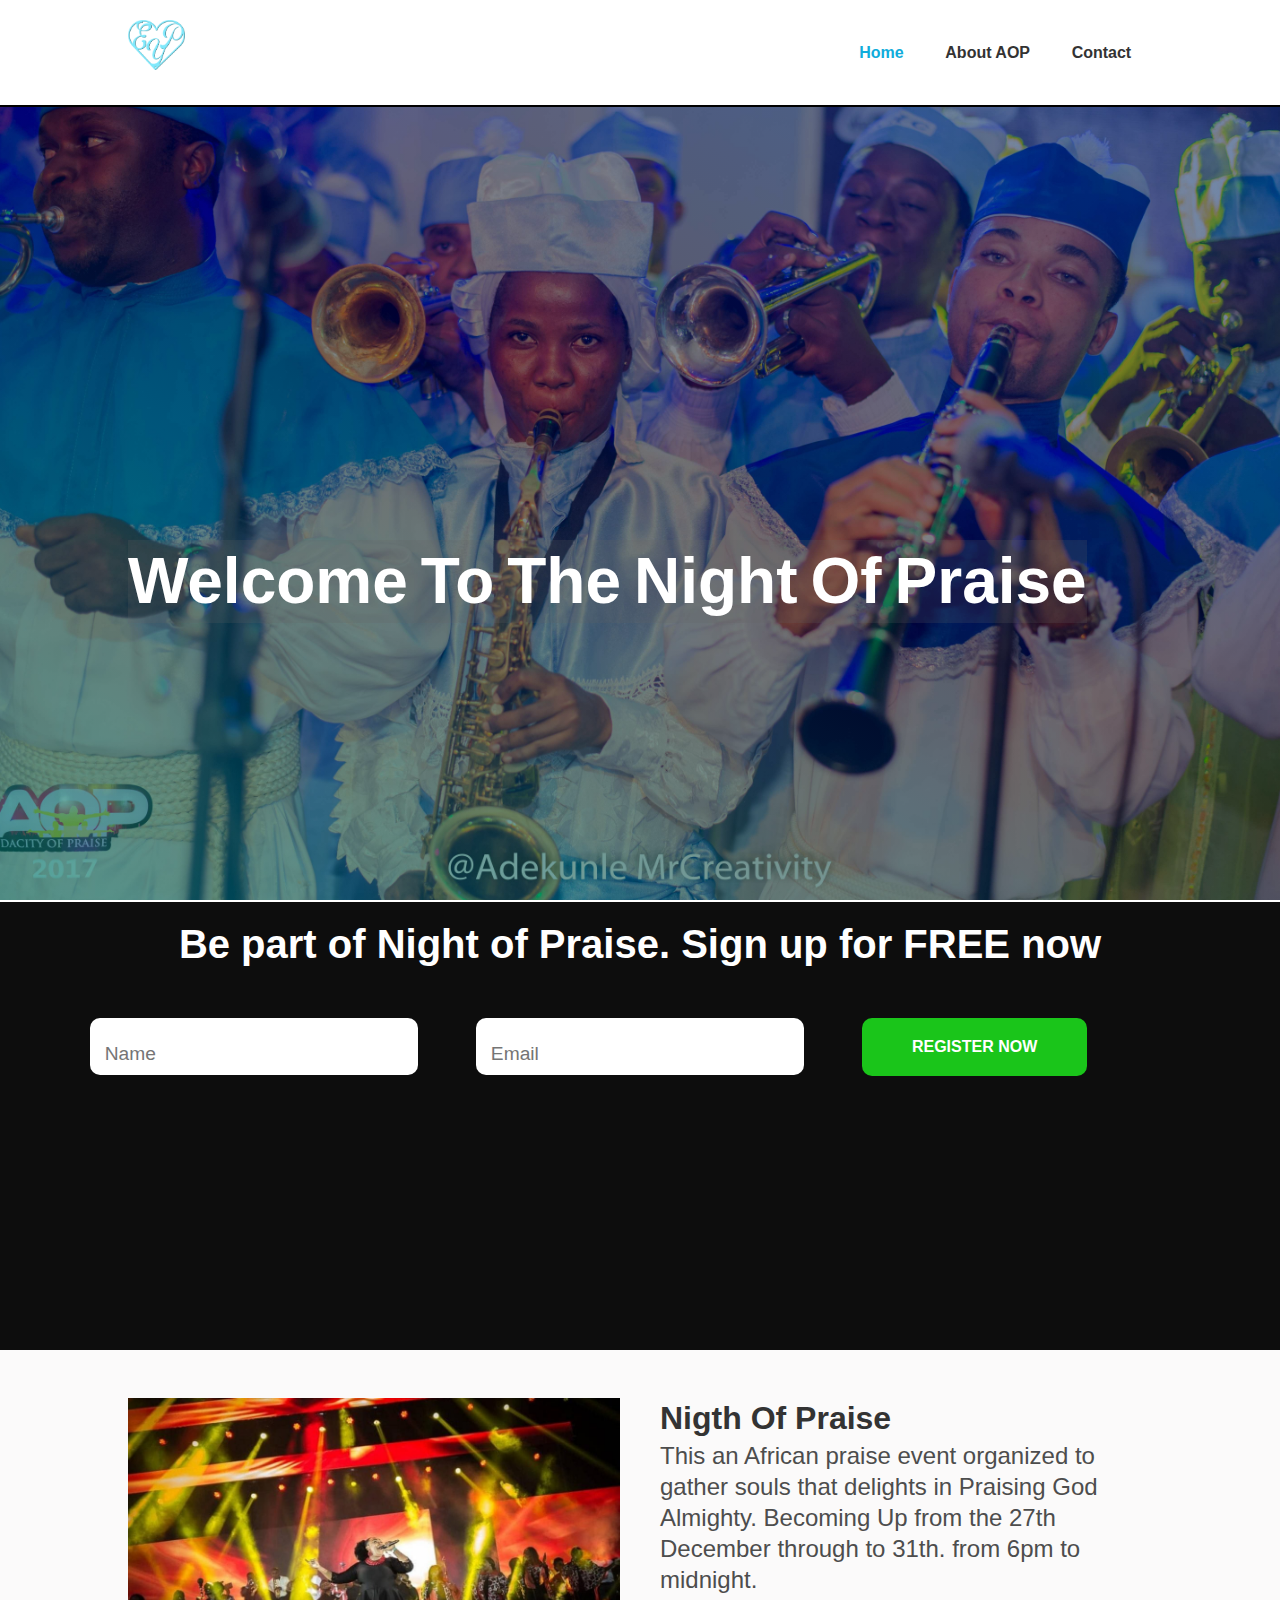
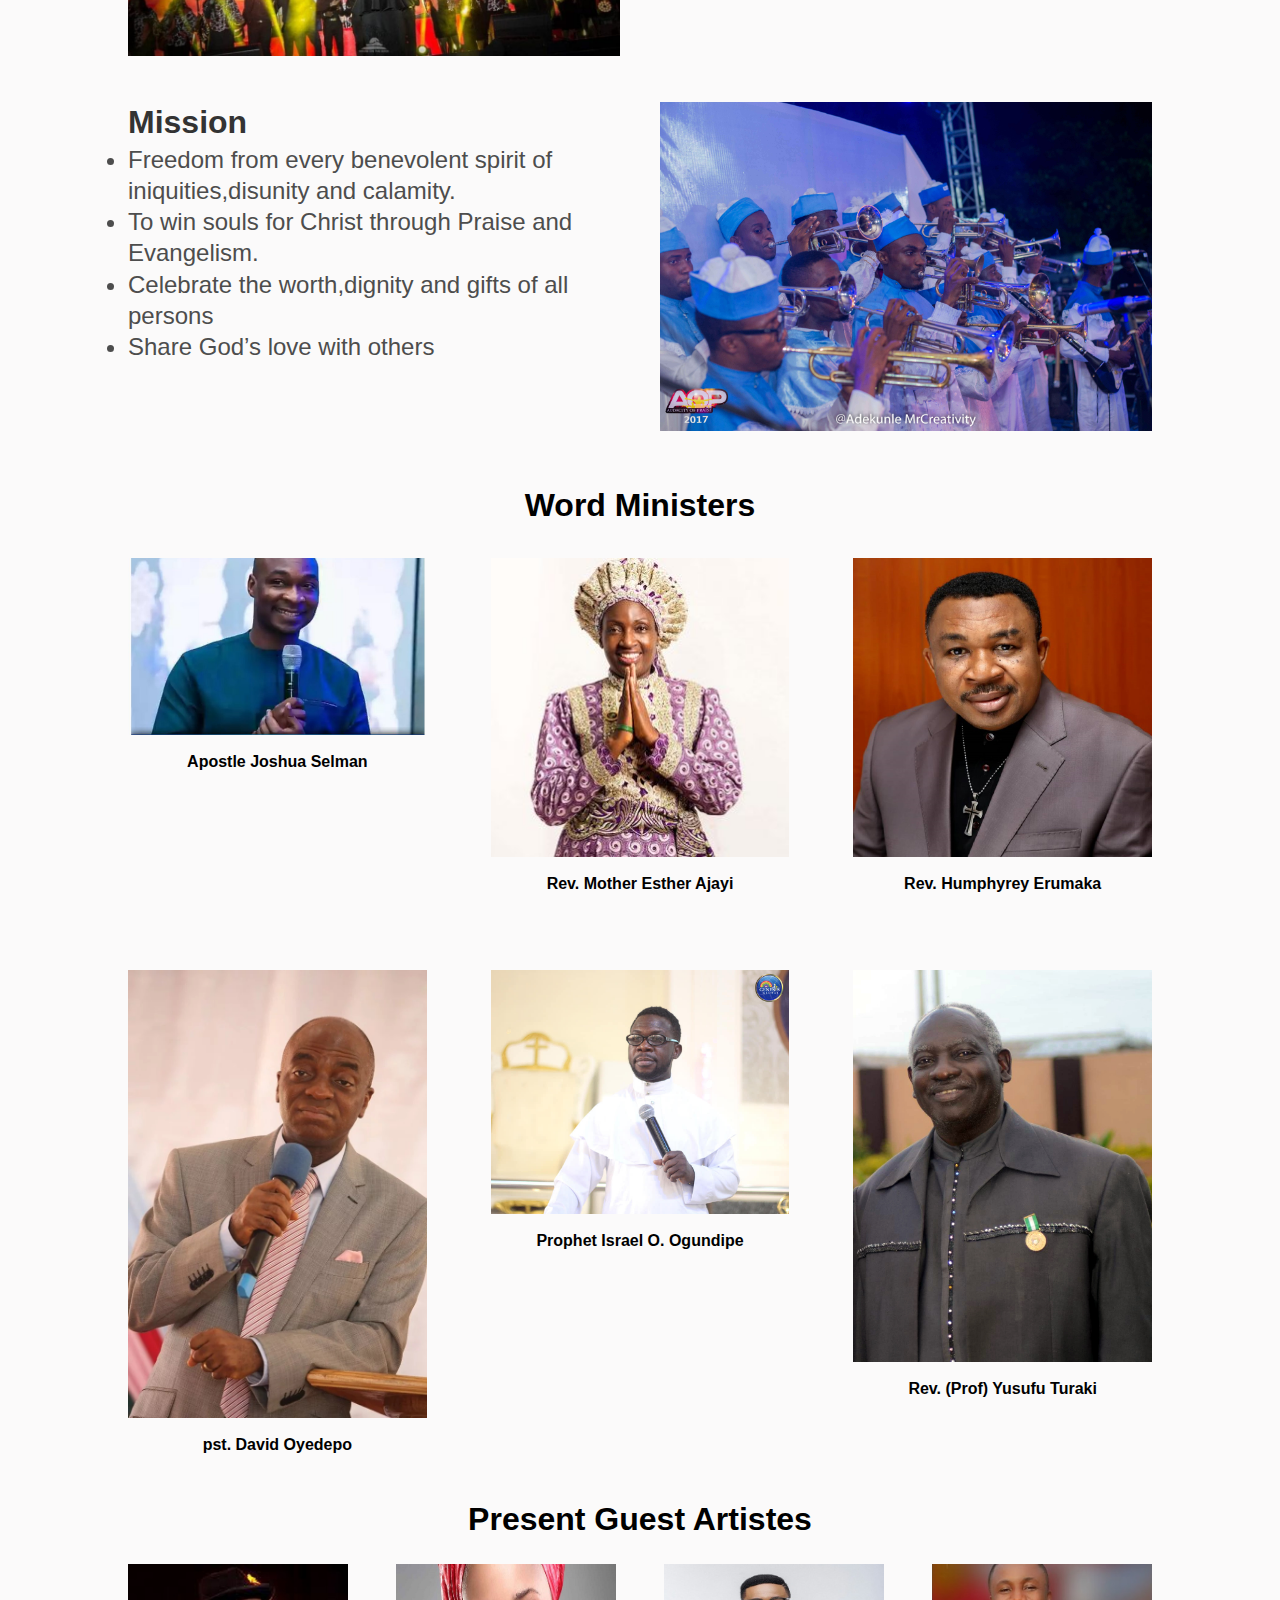
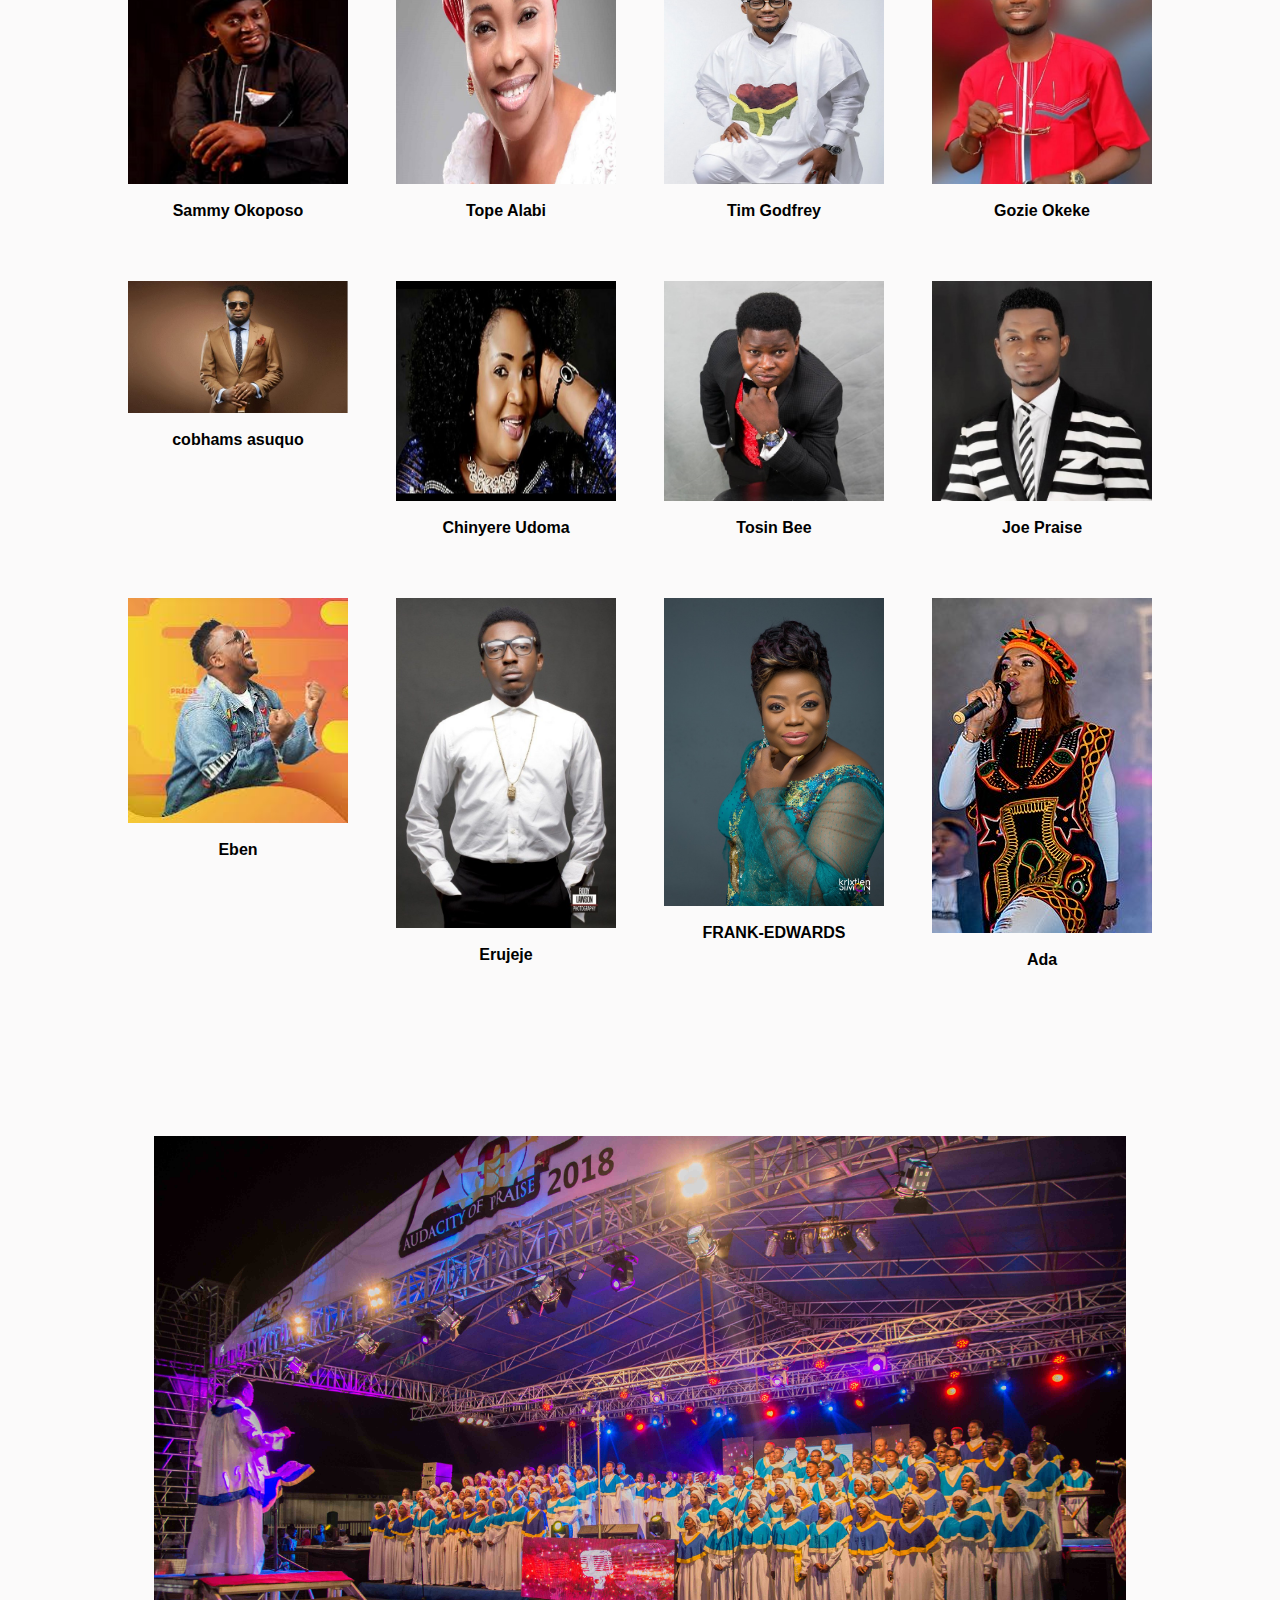
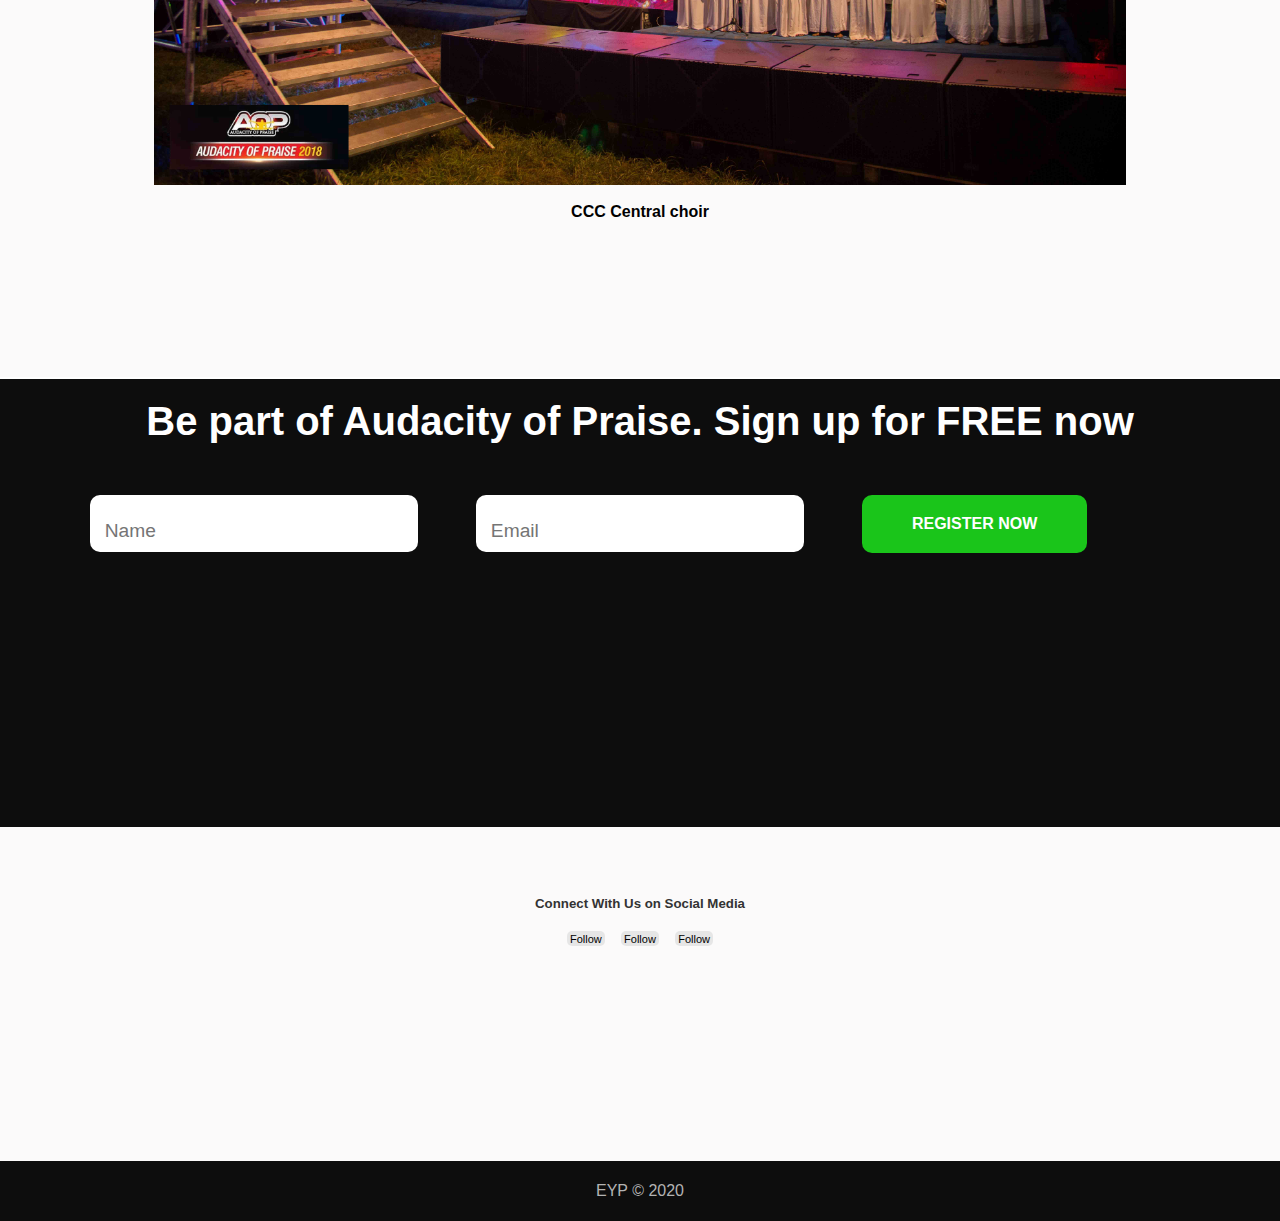
==== index.html @ 09564777 "complete" ====
<!DOCTYPE html>
<html lang="en">
<head>
  <meta charset="UTF-8">
  <meta name="viewport" content="width=device-width, initial-scale=1.0">
  <link
  rel="stylesheet"
  href="https://use.fontawesome.com/releases/v5.0.13/css/all.css"
  integrity="sha384-DNOHZ68U8hZfKXOrtjWvjxusGo9WQnrNx2sqG0tfsghAvtVlRW3tvkXWZh58N9jp"
  crossorigin="anonymous" 
/>
<link rel="shortcut icon" href="./img/favicon.ico" type="image/x-icon">
  <link rel="stylesheet"  href="css/main.css">
  <title>Welcome to Nigth of Praise</title>
</head>
<body>
   <!-- navBar -->
   <header>
    <div class="menu2">
      <ul class="menu">
        <li class="menu-item current"><a href="index.html" class="menu-link">Home</a></li>
        <li class="menu-item "><a href="about.html" class="menu-link"About EYP</a></li>
        <li class="menu-item"><a href="contact.html" class="menu-link">Contact</a></li>
      </ul>
    </div>
     <nav class="nav-wrapper">
       <a href="#"><img height="50" src="img/FinishedLogo.png" alt=""></a>
       <div class="menu-btn">
        <div class="btn-line"></div>
        <div class="btn-line"></div>
        <div class="btn-line"></div>
       </div>
      
       <ul class="nav-list">
         <li class="nav-item current"><a href="index.html" class="nav-link">Home</a></li>
         <li class="nav-item "><a href="about.html" class="nav-link">About AOP</a></li>
         <li class="nav-item"><a href="contact.html" class="nav-link">Contact</a></li>
       </ul>
     </nav>
     <div class="showcase">
     
      <h1 class="two">Welcome To The Night Of Praise</h1>
      
       <h2 class="one">Welcome To The Night Of Praise, </h2>
     </div>
   </header>
   <!-- singup  REGISTER-->
   <section class="singup">
     <h2>Be part of Night of Praise. Sign up for FREE now</h2>
     <form action="" class="form1"method="post">
       <div class="input-field">
         <input class="form-control" type="text" name="name" id="name" placeholder="Name" required>
       </div>
       <div class="input-field">
         <input class="form-control" type="email" name="email" id="email" placeholder="Email" required>
       </div>
       <div class="input-field">
         <input type="submit" class="btn" value="REGISTER NOW">
       </div>
     </form>
   </section>
   <!-- berifing -->
   <section class="breifing">
     <div class="event event-1">
       <img src="img/sds.jpg" alt="choir">
     </div>
     <div class="event event-2">
      <h3>Nigth Of Praise</h3>
      <p>This an African praise event organized to gather souls that delights in Praising God Almighty. Becoming Up from the 27th  December through to 31th. <span>from 6pm to midnight</span>.</p>
      
     </div>
     <div class="event event-3">
      <h3>Mission</h3>
      <ul>
        <li>Freedom from every benevolent spirit of iniquities,disunity and calamity.</li>
        <li>To win souls for Christ through Praise and Evangelism.</li>
        <li>Celebrate the worth,dignity and gifts of all persons</li>
        <li>Share God’s love with others</li>
       
      </ul>
     </div>
     <div class="event event-4">
       <img src="img/Creativity-792.jpg" alt="choir">
     </div>
   </section>

   <section class="ministers">
     <h1>Word Ministers</h1>
     <div class="theminsters">
      <div class="word">
        <img src="img/Apostle-Joshua-Selman-messages--1078x640.jpg" alt="">
        <p>Apostle Joshua Selman</p>
      </div>
      <div class="word">
        <img src="img/REV.-MOTHER-ESTHER-AJAYI.jpg" alt="Rev. Mother Esther Ajayi">
        <p>Rev. Mother Esther Ajayi</p>
      </div>
      <div class="word">
        <img src="img/Bishop-Humphrey-Erumaka.jpeg" alt="Rev. Humphyrey Erumaka">
        <p>Rev. Humphyrey Erumaka</p>
      </div>
      <div class="word">
        <img src="img/vllkytgo0q10df0mk.jpg" alt="Rev. Elder Bello">
        <p>pst. David Oyedepo</p>
      </div>
      <div class="word">
        <img src="img/proph-Israel-O.-Ogundipe.jpg"alt="Prophet Israel O. Ogundipe">
        <p>Prophet Israel O. Ogundipe</p>
      </div>
      <div class="word">
        <img src="img/Rev.-Prof-Yusufu-Turaki.jpg"alt="Prophet Israel O. Ogundipe">
        <p>Rev. (Prof) Yusufu Turaki</p>
      </div>
     </div>
   </section>
    
   <!-- Artistes -->
   <section class="artistes">
     <h2>Present Guest Artistes</h2>
     <div class="ourartistes">
      <div class="guest guest-1">
        <img src="img/SAMMY-OKPOSO.jpg" alt="Sammy Okoposo">
        <p>Sammy Okoposo</p>
      </div>
      <div class="guest guest-2">
        <img src="img/topealabi.jpg" alt="Tope Alabi">
        <p>Tope Alabi</p>
      </div>
      <div class="guest guest-3">
        <img src="img/TIM-GODFREY.jpg" alt="Sammy Okoposo">
        <p>Tim Godfrey</p>
      </div>
      <div class="guest guest-4">
        <img src="img/GOZIE-OKEKE.jpg" alt="Gozie Okeke">
        <p>Gozie Okeke</p>
      </div>
      <div class="guest guest-5">
        <img src="img/cobhams-asuquo.jpg" alt="cobhams ">
        <p>cobhams asuquo</p>
      </div>
      <div class="guest guest-6">
        <img src="img/CHINYERE-UDOMA.jpg" alt="Chinyere Udoma">
        <p>Chinyere Udoma</p>
      </div>
      <div class="guest guest-7">
        <img src="img/TOSIN-BEE.jpeg" alt="Tosin Bee">
        <p>Tosin Bee</p>
      </div>
      <div class="guest guest-8">
        <img src="img/JOE-PRAISE.jpg" alt="Joe Praise">
        <p>Joe Praise</p>
      </div>
      <div class="guest guest-9">
        <img src="img/Eben.jpg" alt="Eben">
        <p>Eben</p>
      </div>
      <div class="guest guest-10">
        <img src="img/FRANK-EDWARDS.jpg" alt="Frank Edward">
        <p>Erujeje</p>
      </div>
      <div class="guest guest-11">
        <img src="img/Efe-Nathan.jpeg" alt="Efe Nathan">
        <p>FRANK-EDWARDS</p>
      </div>
      <div class="guest guest-12">
        <img src="img/ada.jpg" alt="ada">
        <p>Ada</p>
      </div>
     </div>
     <div class="guest-13">
      <img src="img/CCC-Central-choir.jpg" alt="CCC Central choir">
      <p>CCC Central choir</p>
    </div>
   </section>

   <!-- singup  REGISTER-->
   <section class="singup">
    <h2>Be part of Audacity of Praise. Sign up for FREE now</h2>
    <form class="form1" action="" method="post">
      <div class="input-field">
        <input class="form-control" type="text" name="name" id="name" placeholder="Name" required>
      </div>
      <div class="input-field">
        <input class="form-control" type="email" name="email" id="email" placeholder="Email" required>
      </div>
      <div class="input-field">
        <input type="submit" class="btn" value="REGISTER NOW">
      </div>
    </form>
  </section>
    <section class="connect">
      <h5>Connect With Us on Social Media</h5>
      <div class="connectmeadia">
        <div class="connectmeadia-us">
          <a href=""><i class="fab fa-2x  fa-facebook-square" aria-hidden="true"></i> <span>Follow</span></a>
        </div>
        <div class="connectmeadia-us">
          <a href=""><i class="fab fa-2x fa-instagram    "></i> <span>Follow</span></a>
        </div>
        <div class="connectmeadia-us">
          <a href=""><i class="fab fa-2x fa-twitter-square" aria-hidden="true"></i></i> <span>Follow</span></a>
        </div>
      </div>
    </section>

    <footer class="footer-main">
      EYP &copy; 2020
    </footer>

  <script src="app.js"></script>
</body>
</html>
---- css/main.css ----
header .menu2 {
  display: block;
  position: fixed;
  z-index: 3;
  top: -20%;
  right: 0%;
  background: #333333;
  width: 100%; }
  header .menu2 .menu {
    transform: translate3d(600px 0 0);
    -webkit-transform: translate3d(600px 0 0);
    -moz-transform: translate3d(600px 0 0);
    -ms-transform: translate3d(600px 0 0);
    -o-transform: translate3d(600px 0 0);
    transition: all 0.6s ease-out;
    -webkit-transition: all 0.6s ease-out;
    -moz-transition: all 0.6s ease-out;
    -ms-transition: all 0.6s ease-out;
    -o-transition: all 0.6s ease-out; }
  header .menu2.show {
    top: 15%;
    height: 85vh;
    transition: all 0.6s ease-out;
    -webkit-transition: all 0.6s ease-out;
    -moz-transition: all 0.6s ease-out;
    -ms-transition: all 0.6s ease-out;
    -o-transition: all 0.6s ease-out; }
    header .menu2.show .menu {
      position: relative;
      margin: 5%  30%;
      transform: translate3d(0 0 0);
      display: block;
      transition: all 0.6s ease-out;
      -webkit-transition: all 0.6s ease-out;
      -moz-transition: all 0.6s ease-out;
      -ms-transition: all 0.6s ease-out;
      -o-transition: all 0.6s ease-out;
      -webkit-transform: translate3d(0 0 0);
      -moz-transform: translate3d(0 0 0);
      -ms-transform: translate3d(0 0 0);
      -o-transform: translate3d(0 0 0); }
      header .menu2.show .menu > .current a {
        color: #10acdb; }
      header .menu2.show .menu li {
        margin: 4rem 0;
        list-style: none; }
        header .menu2.show .menu li a {
          color: #ffffff;
          padding: 5px 10px;
          border-radius: 10px;
          border: 3px solid yellow;
          text-decoration: none;
          font-size: 1.5rem;
          -webkit-border-radius: 10px;
          -moz-border-radius: 10px;
          -ms-border-radius: 10px;
          -o-border-radius: 10px;
          -webkit-border-radius: 10px;
          -moz-border-radius: 10px;
          -ms-border-radius: 10px;
          -o-border-radius: 10px; }
        header .menu2.show .menu li:hover {
          transform: scale(1.2);
          -webkit-transform: scale(1.02);
          -moz-transform: scale(1.2);
          -ms-transform: scale(1.2);
          -o-transform: scale(1.2);
          transition: all 0.6s ease-out;
          -webkit-transition: all 0.6s ease-out;
          -moz-transition: all 0.6s ease-out;
          -ms-transition: all 0.6s ease-out;
          -o-transition: all 0.6s ease-out; }
          header .menu2.show .menu li:hover > a {
            color: #10acdb; }

.form1 {
  display: flex;
  flex-wrap: wrap;
  margin-top: 3rem;
  justify-content: space-evenly; }
  .form1 .input-field {
    width: 27%; }
    .form1 .input-field .form-control {
      width: 100%;
      border-radius: 10px;
      padding: 25px 20px 10px 15px;
      -webkit-border-radius: 10px;
      -moz-border-radius: 10px;
      -ms-border-radius: 10px;
      -o-border-radius: 10px;
      border: none;
      font-size: 1.2rem;
      outline: none; }
  .form1 .btn {
    padding: 20px 50px;
    outline: none;
    border: none;
    background-color: #1ac51a;
    font-size: 1rem;
    font-weight: 700;
    border-radius: 10px;
    -webkit-border-radius: 10px;
    -moz-border-radius: 10px;
    -ms-border-radius: 10px;
    -o-border-radius: 10px;
    color: white;
    cursor: pointer; }
    .form1 .btn:hover {
      background-color: #190025;
      transition: all 0.6s ease-out;
      -webkit-transition: all 0.6s ease-out;
      -moz-transition: all 0.6s ease-out;
      -ms-transition: all 0.6s ease-out;
      -o-transition: all 0.6s ease-out; }

.donationFrom {
  display: block;
  width: 70%;
  margin: 5vh auto; }
  .donationFrom .input-field {
    margin: 20px 0 0 40vh; }
    .donationFrom .input-field .formcontrol {
      width: 80%;
      font-size: 16px;
      padding: 10px;
      border-radius: 7px;
      outline: none;
      border: none;
      -webkit-border-radius: 7px;
      -moz-border-radius: 7px;
      -ms-border-radius: 7px;
      -o-border-radius: 7px; }
    .donationFrom .input-field:nth-child(4) > .btn2 {
      padding: 15px 35px;
      border-radius: 10px;
      color: white;
      font-size: 1rem;
      background: #10acdb;
      outline: none;
      border: 3px solid #ffffff;
      -webkit-border-radius: 10px;
      -moz-border-radius: 10px;
      -ms-border-radius: 10px;
      -o-border-radius: 10px; }
      .donationFrom .input-field:nth-child(4) > .btn2 .fa {
        display: none; }
      .donationFrom .input-field:nth-child(4) > .btn2:hover {
        background: #ffffff;
        color: #10acdb;
        transition: all 0.6s ease-out;
        -webkit-transition: all 0.6s ease-out;
        -moz-transition: all 0.6s ease-out;
        -ms-transition: all 0.6s ease-out;
        -o-transition: all 0.6s ease-out;
        font-weight: bold;
        border: 4px solid #10acdb; }
        .donationFrom .input-field:nth-child(4) > .btn2:hover .fa {
          display: inline-block;
          color: #10acdb; }

html {
  scroll-behavior: smooth; }

* {
  padding: 0;
  margin: 0;
  box-sizing: border-box; }

body {
  background: #e2dfdf25;
  font: 16px/1.3 Arial, Helvetica, sans-serif; }

header {
  max-height: 100vh; }
  header .menu2 {
    display: none; }
  header .nav-wrapper {
    background-color: #ffffff;
    line-height: 80px;
    border-bottom: 2px solid #000;
    display: flex;
    justify-content: space-between;
    align-items: center;
    padding: 0 10%;
    position: fixed;
    z-index: 2;
    width: 100%;
    transition: all 0.6s ease-out;
    -webkit-transition: all 0.6s ease-out;
    -moz-transition: all 0.6s ease-out;
    -ms-transition: all 0.6s ease-out;
    -o-transition: all 0.6s ease-out; }
    header .nav-wrapper .menu-btn {
      display: none;
      position: absolute;
      right: 10%;
      top: 35px;
      cursor: pointer;
      transition: all 0.6s ease-out;
      -webkit-transition: all 0.6s ease-out;
      -moz-transition: all 0.6s ease-out;
      -ms-transition: all 0.6s ease-out;
      -o-transition: all 0.6s ease-out; }
      header .nav-wrapper .menu-btn .btn-line {
        width: 28px;
        height: 3px;
        margin: 0 0 5px 0;
        background-color: black;
        transition: all 0.6s ease-out;
        -webkit-transition: all 0.6s ease-out;
        -moz-transition: all 0.6s ease-out;
        -ms-transition: all 0.6s ease-out;
        -o-transition: all 0.6s ease-out; }
      header .nav-wrapper .menu-btn.show {
        transform: rotate(180deg);
        -webkit-transform: rotate(180deg);
        -moz-transform: rotate(180deg);
        -ms-transform: rotate(180deg);
        -o-transform: rotate(180deg); }
        header .nav-wrapper .menu-btn.show .btn-line:nth-child(1) {
          transform: rotate(45deg) translate(4px, 8.5px);
          -webkit-transform: rotate(45deg) translate(4px, 8.5px);
          -moz-transform: rotate(45deg) translate(4px, 8.5px);
          -ms-transform: rotate(45deg) translate(4px, 8.5px);
          -o-transform: rotate(45deg) translate(4px, 8.5px); }
        header .nav-wrapper .menu-btn.show .btn-line:nth-child(2) {
          display: none; }
        header .nav-wrapper .menu-btn.show .btn-line:nth-child(3) {
          transform: rotate(-45deg) translate(-3px, -2px);
          -webkit-transform: rotate(-45deg) translate(-3px, -2px);
          -moz-transform: rotate(-45deg) translate(-3px, -2px);
          -ms-transform: rotate(-45deg) translate(-3px, -2px);
          -o-transform: rotate(-45deg) translate(-3px, -2px); }
    header .nav-wrapper img {
      margin-top: 20px; }
    header .nav-wrapper .nav-list {
      display: flex; }
      header .nav-wrapper .nav-list .nav-item {
        margin: 0 1.3rem;
        list-style: none; }
        header .nav-wrapper .nav-list .nav-item.current > a {
          color: #10acdb; }
      header .nav-wrapper .nav-list .nav-link {
        text-decoration: none;
        color: #333333;
        font-weight: 600; }
        header .nav-wrapper .nav-list .nav-link:hover {
          color: #10acdb;
          opacity: 0.5;
          transition: all 0.6s ease-out;
          -webkit-transition: all 0.6s ease-out;
          -moz-transition: all 0.6s ease-out;
          -ms-transition: all 0.6s ease-out;
          -o-transition: all 0.6s ease-out; }
  header .showcase {
    background: linear-gradient(30deg, #0080759f, #0000007a, #0033808c), url("../img/Creativity-7917.jpg");
    background-size: cover;
    height: 100vh;
    background-repeat: no-repeat;
    background-position: top;
    background-attachment: fixed; }
    header .showcase .two {
      text-align: center;
      font-size: 4rem;
      top: 60vh;
      left: 10%;
      text-shadow: 3px 2px 2px 2px black;
      color: white;
      position: absolute;
      font-family: "Trebuchet MS", "Lucida Sans Unicode", "Lucida Grande", "Lucida Sans", Arial, sans-serif;
      word-spacing: -0.3rem;
      transition: all 0.6s ease-out;
      -webkit-transition: all 0.6s ease-out;
      -moz-transition: all 0.6s ease-out;
      -ms-transition: all 0.6s ease-out;
      -o-transition: all 0.6s ease-out;
      background-color: rgba(102, 102, 102, 0.2); }

.singup {
  background: #0d0d0d;
  min-height: 50vh;
  padding: 0 2rem;
  border-top: 2px solid white; }
  .singup:hover {
    border: none;
    transform: scaleX(1.04);
    -webkit-transform: scaleX(1.04);
    -moz-transform: scaleX(1.04);
    -ms-transform: scaleX(1.04);
    -o-transform: scaleX(1.04);
    transition: all 0.6s ease-out;
    -webkit-transition: all 0.6s ease-out;
    -moz-transition: all 0.6s ease-out;
    -ms-transition: all 0.6s ease-out;
    -o-transition: all 0.6s ease-out; }
  .singup h2 {
    padding-top: 1rem;
    color: white;
    text-align: center;
    font-family: "Trebuchet MS", "Lucida Sans Unicode", "Lucida Grande", "Lucida Sans", Arial, sans-serif;
    font-size: 2.5rem; }

.breifing {
  margin: 3rem 0;
  display: grid;
  grid-template-columns: repeat(2, 1fr);
  grid-gap: 2.5rem;
  padding: 0 10%; }
  .breifing img {
    width: 100%; }
    .breifing img:hover {
      transform: scale(1.05);
      -webkit-transform: scale(1.05);
      -moz-transform: scale(1.05);
      -ms-transform: scale(1.05);
      -o-transform: scale(1.05);
      box-shadow: 1px 1px 2px 2px #00000017,1px -1px 2px -2px #000000dc;
      background-color: #ffffff;
      transition: all 0.6s ease-out;
      -webkit-transition: all 0.6s ease-out;
      -moz-transition: all 0.6s ease-out;
      -ms-transition: all 0.6s ease-out;
      -o-transition: all 0.6s ease-out; }
  .breifing .event-2 p, .breifing .event-2 li, .breifing .event-3 p, .breifing .event-3 li {
    color: #4d4d4d;
    font-size: 1.5rem; }
  .breifing .event-2 h3, .breifing .event-3 h3 {
    color: #333333;
    font-size: 2rem; }

.ministers {
  margin: 2rem 0; }
  .ministers h1 {
    text-align: center;
    margin: 2rem;
    font-size: 2rem; }
  .ministers .theminsters {
    display: grid;
    grid-template-columns: repeat(3, 1fr);
    padding: 0 10%;
    grid-gap: 4rem;
    align-items: start; }
    .ministers .theminsters p {
      font-weight: bold;
      text-align: center;
      margin: 0.7rem; }
  .ministers img {
    width: 100%; }
  .ministers .word:hover {
    transform: scale(1.05);
    -webkit-transform: scale(1.05);
    -moz-transform: scale(1.05);
    -ms-transform: scale(1.05);
    -o-transform: scale(1.05);
    box-shadow: 1px 1px 2px 2px #00000017,1px -1px 2px -2px #000000dc;
    background-color: #ffffff;
    transition: all 0.6s ease-out;
    -webkit-transition: all 0.6s ease-out;
    -moz-transition: all 0.6s ease-out;
    -ms-transition: all 0.6s ease-out;
    -o-transition: all 0.6s ease-out; }
  .ministers .word p:hover {
    color: #790a79; }

.artistes {
  margin: 2rem 0; }
  .artistes p {
    font-weight: bold;
    text-align: center;
    margin: 0.7rem; }
  .artistes .guest:hover {
    transform: scale(1.05);
    -webkit-transform: scale(1.05);
    -moz-transform: scale(1.05);
    -ms-transform: scale(1.05);
    -o-transform: scale(1.05);
    box-shadow: 1px 1px 2px 2px #00000017,1px -1px 2px -2px #000000dc;
    background-color: #ffffff;
    transition: all 0.6s ease-out;
    -webkit-transition: all 0.6s ease-out;
    -moz-transition: all 0.6s ease-out;
    -ms-transition: all 0.6s ease-out;
    -o-transition: all 0.6s ease-out; }
  .artistes .guest p:hover {
    color: #671081; }
  .artistes h2 {
    margin: 1.5rem;
    font-size: 2rem;
    text-align: center;
    font-family: "Trebuchet MS", "Lucida Sans Unicode", "Lucida Grande", "Lucida Sans", Arial, sans-serif; }
  .artistes .ourartistes {
    display: grid;
    grid-gap: 3rem;
    padding: 0 10%;
    grid-template-columns: repeat(4, 1fr);
    align-items: start; }
    .artistes .ourartistes img {
      width: 100%; }
  .artistes .guest-13 {
    margin: 12%; }
    .artistes .guest-13 img {
      width: 100%; }
    .artistes .guest-13:hover {
      transition: all 0.6s ease-out;
      -webkit-transition: all 0.6s ease-out;
      -moz-transition: all 0.6s ease-out;
      -ms-transition: all 0.6s ease-out;
      -o-transition: all 0.6s ease-out;
      transform: scale(1.05);
      -webkit-transform: scale(1.05);
      -moz-transform: scale(1.05);
      -ms-transform: scale(1.05);
      -o-transform: scale(1.05);
      box-shadow: 1px 1px 2px 2px #00000017,1px -1px 2px -2px #000000dc;
      background-color: #ffffff; }
  .artistes p:hover {
    color: #671081; }

.connect {
  margin-top: 4rem;
  height: 30vh; }
  .connect h5 {
    text-align: center;
    color: #333333;
    padding: 0.3rem; }
  .connect .connectmeadia {
    padding: 0 30%;
    display: flex;
    line-height: 40px;
    width: fit-content;
    margin: auto; }
    .connect .connectmeadia:hover {
      background-color: rgba(77, 77, 77, 0.1);
      padding-top: 2px;
      transition: all 0.6s ease-out;
      -webkit-transition: all 0.6s ease-out;
      -moz-transition: all 0.6s ease-out;
      -ms-transition: all 0.6s ease-out;
      -o-transition: all 0.6s ease-out; }
    .connect .connectmeadia .connectmeadia-us {
      margin: 0 0.5rem; }
      .connect .connectmeadia .connectmeadia-us a {
        text-decoration: none; }
        .connect .connectmeadia .connectmeadia-us a > span {
          color: black;
          padding: 0.1rem 0.2rem;
          border-radius: 5px;
          font-size: 11px;
          background-color: #e6e6e6;
          -webkit-border-radius: 5px;
          -moz-border-radius: 5px;
          -ms-border-radius: 5px;
          -o-border-radius: 5px; }
          .connect .connectmeadia .connectmeadia-us a > span:hover {
            background-color: #1a1a1a;
            color: #e6e6e6;
            transition: all 0.6s ease-out;
            -webkit-transition: all 0.6s ease-out;
            -moz-transition: all 0.6s ease-out;
            -ms-transition: all 0.6s ease-out;
            -o-transition: all 0.6s ease-out; }
        .connect .connectmeadia .connectmeadia-us a .fa-facebook-square {
          color: #625e9c; }
        .connect .connectmeadia .connectmeadia-us a .fa-instagram {
          color: #0c5383; }
        .connect .connectmeadia .connectmeadia-us a .fa-twitter-square {
          color: #3c7ba0; }

.footer-main {
  background: #0d0d0d;
  line-height: 60px;
  color: #b3b3b3;
  text-align: center; }

.about {
  min-height: calc(100vh - 60px);
  position: relative;
  padding-top: 15vh; }
  .about .main1 {
    background: #2b2b2b;
    color: #ffffff;
    line-height: 9rem;
    align-items: center;
    text-align: center; }
    .about .main1 h1 {
      font-family: "Trebuchet MS", "Lucida Sans Unicode", "Lucida Grande", "Lucida Sans", Arial, sans-serif;
      font-size: 3.8rem; }
  .about .main2 {
    width: 60%;
    margin: auto; }
    .about .main2 .mainContent {
      background-color: rgba(141, 222, 247, 0.4);
      color: #4d4d4d;
      padding: 5vh; }
      .about .main2 .mainContent h2 {
        font-family: "Trebuchet MS", "Lucida Sans Unicode", "Lucida Grande", "Lucida Sans", Arial, sans-serif;
        text-align: center;
        font-size: 2.5rem; }
      .about .main2 .mainContent p {
        width: 50%;
        text-align: center;
        margin: auto;
        letter-spacing: 0.6px;
        line-height: 30px;
        font-weight: bold; }

.contact {
  min-height: calc(150vh - 60px);
  background: black;
  padding-top: 30vh; }
  .contact .contactMain {
    color: #ffffff;
    width: 80%;
    margin: auto; }
    .contact .contactMain p {
      text-align: center;
      line-height: 25px; }

@media screen and (min-width: 769px) and (max-width: 1170px) {
  * {
    overflow-x: hidden; }
  .about .main1 {
    line-height: 5rem; }
    .about .main1 h1 {
      font-size: 3rem; }
  .about .main2 {
    width: 70%; }
    .about .main2 .mainContent > p {
      width: 80%; }
  .ministers .theminsters {
    display: block; }
    .ministers .theminsters .word {
      margin: 3rem 0;
      padding-bottom: 1rem;
      width: 70%;
      margin: auto; }
  .artistes .ourartistes {
    display: grid;
    grid-template-columns: repeat(3, 1fr); } }

@media screen and (max-width: 788px) {
  .about .main1 {
    line-height: 5rem; }
    .about .main1 h1 {
      font-size: 2.6rem; }
  .about .main2 {
    width: 80%; }
    .about .main2 .mainContent > p {
      width: 90%; }
  .nav-wrapper .nav-item {
    display: none; }
  header .nav-wrapper .menu-btn {
    display: block; }
  header .menu2 {
    display: block; }
  .form1 {
    display: block;
    margin-left: 5rem; }
    .form1 .input-field {
      margin: 0.7rem 0;
      width: 80%; }
    .form1 .btn {
      margin: 0.7rem 0;
      width: 100%; }
  .breifing {
    display: block; }
    .breifing .event {
      margin: 2rem 0; }
      .breifing .event p, .breifing .event li {
        font-size: 1rem; }
  .ministers .theminsters {
    display: block; }
    .ministers .theminsters .word {
      margin: 3rem 0;
      padding-bottom: 1rem; }
  .artistes .ourartistes {
    display: block; }
    .artistes .ourartistes .guest {
      margin: 3rem 0;
      padding-bottom: 1rem; }
  .donationFrom {
    width: 90%;
    padding-bottom: 1vh;
    margin-top: 2vh; }
    .donationFrom .input-field {
      margin: 20px 0 0 10vh; } }

@media screen and (max-width: 500px) {
  .about .main2 {
    width: 90%; }
    .about .main2 .mainContent > p {
      width: 90%;
      line-height: 22px; }
  .singup {
    padding: 1rem 0; }
    .singup h2 {
      padding: 0 1rem;
      font-size: 1.5rem; }
  .form .input-field {
    width: 80%; }
    .form .input-field .form-control {
      font-size: 13px; }
  .form .btn {
    margin: 0.7rem 0;
    width: 100%;
    padding: 1rem;
    font-size: 13px; }
  .showcase > .two {
    display: none; }
  .showcase .one {
    display: inline-block;
    color: white;
    position: absolute;
    font-size: 1.8rem;
    text-align: center;
    top: 70vh;
    left: 3%;
    transition: all 0.6s ease-out;
    -webkit-transition: all 0.6s ease-out;
    -moz-transition: all 0.6s ease-out;
    -ms-transition: all 0.6s ease-out;
    -o-transition: all 0.6s ease-out;
    background-color: rgba(102, 102, 102, 0.2); } }
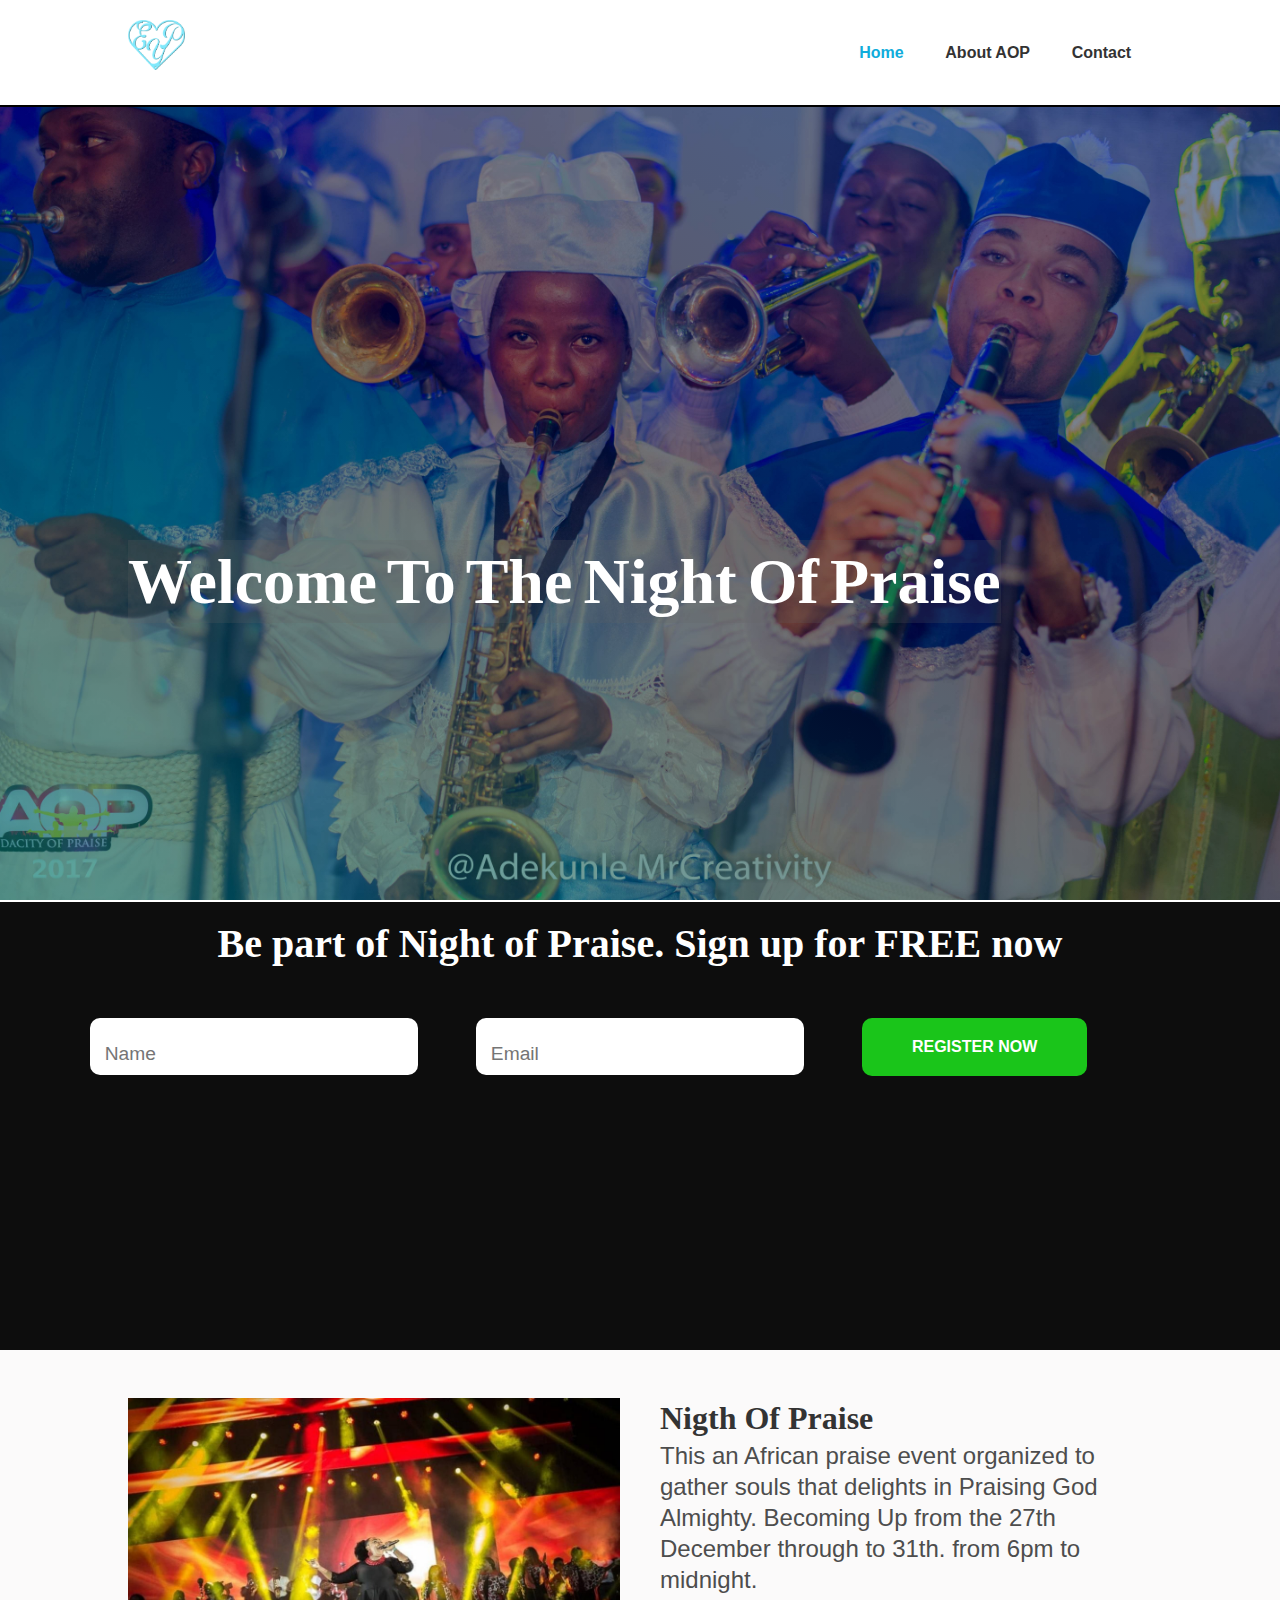
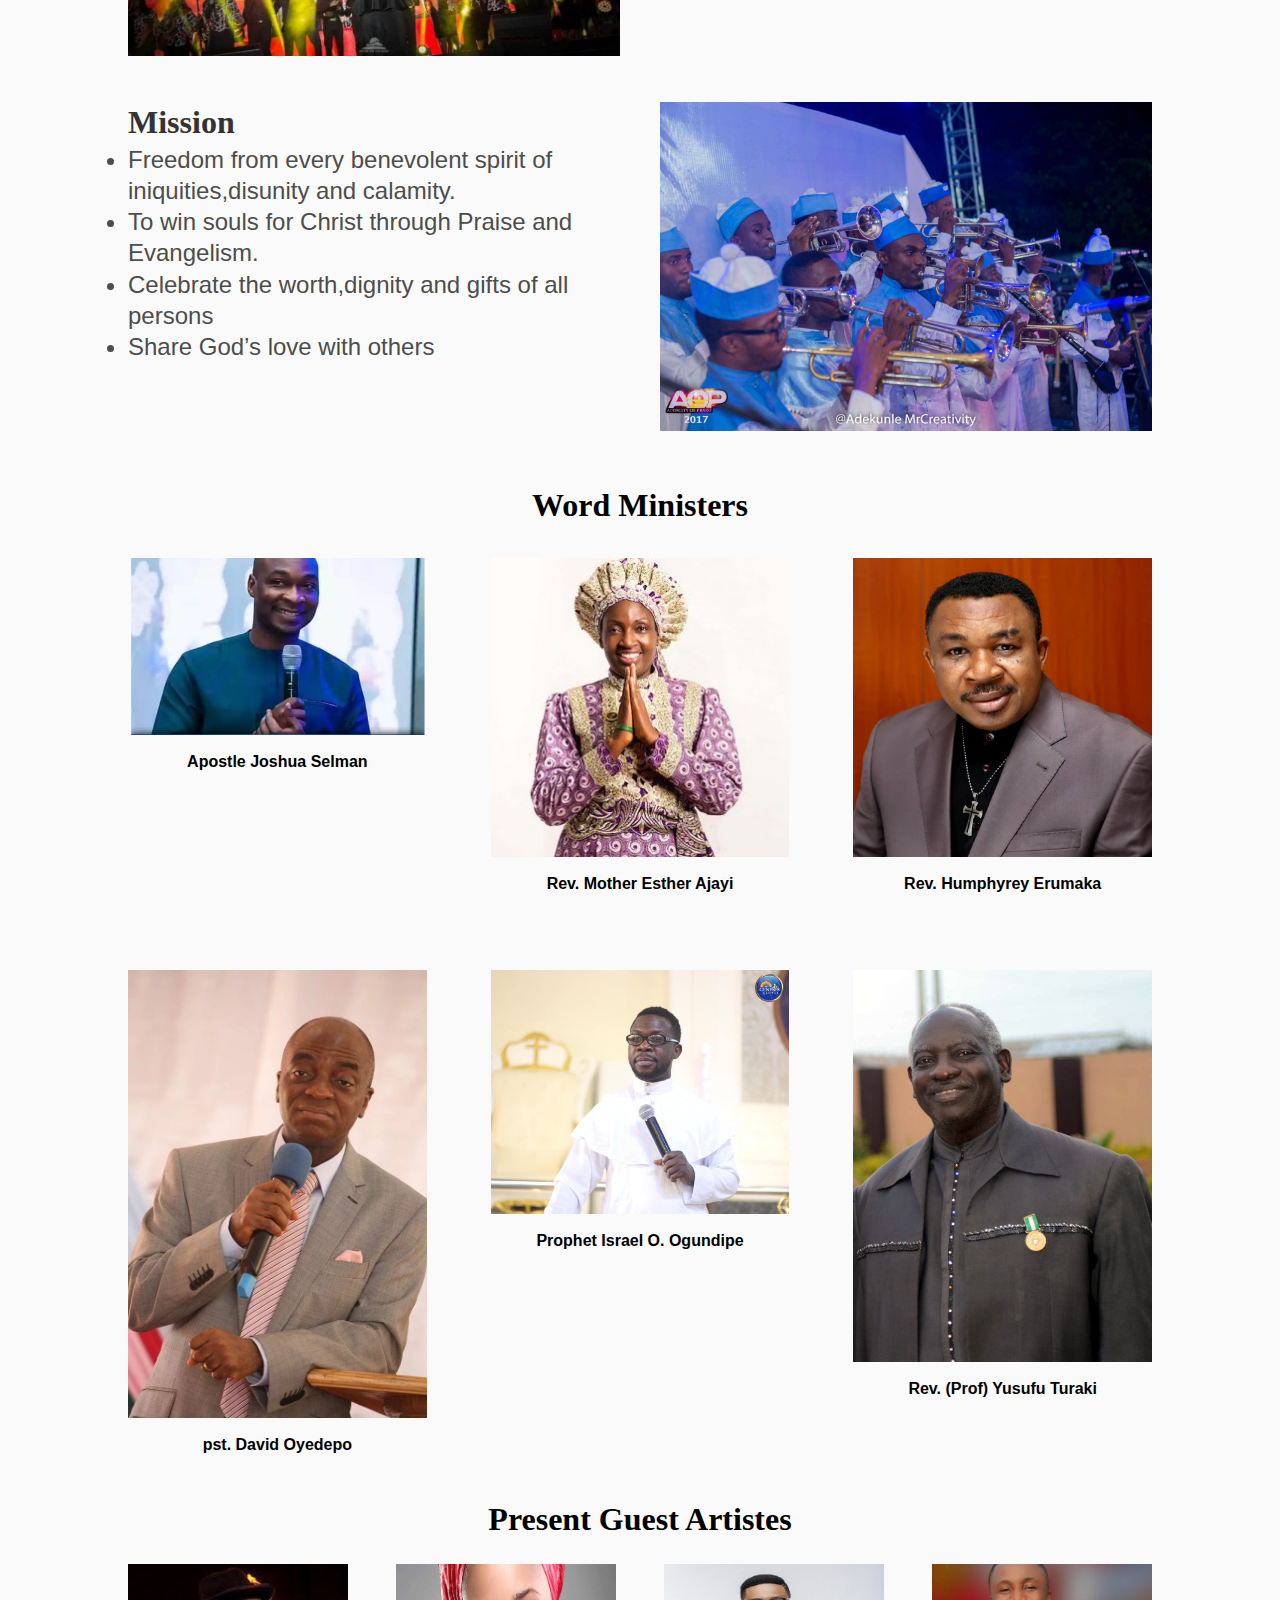
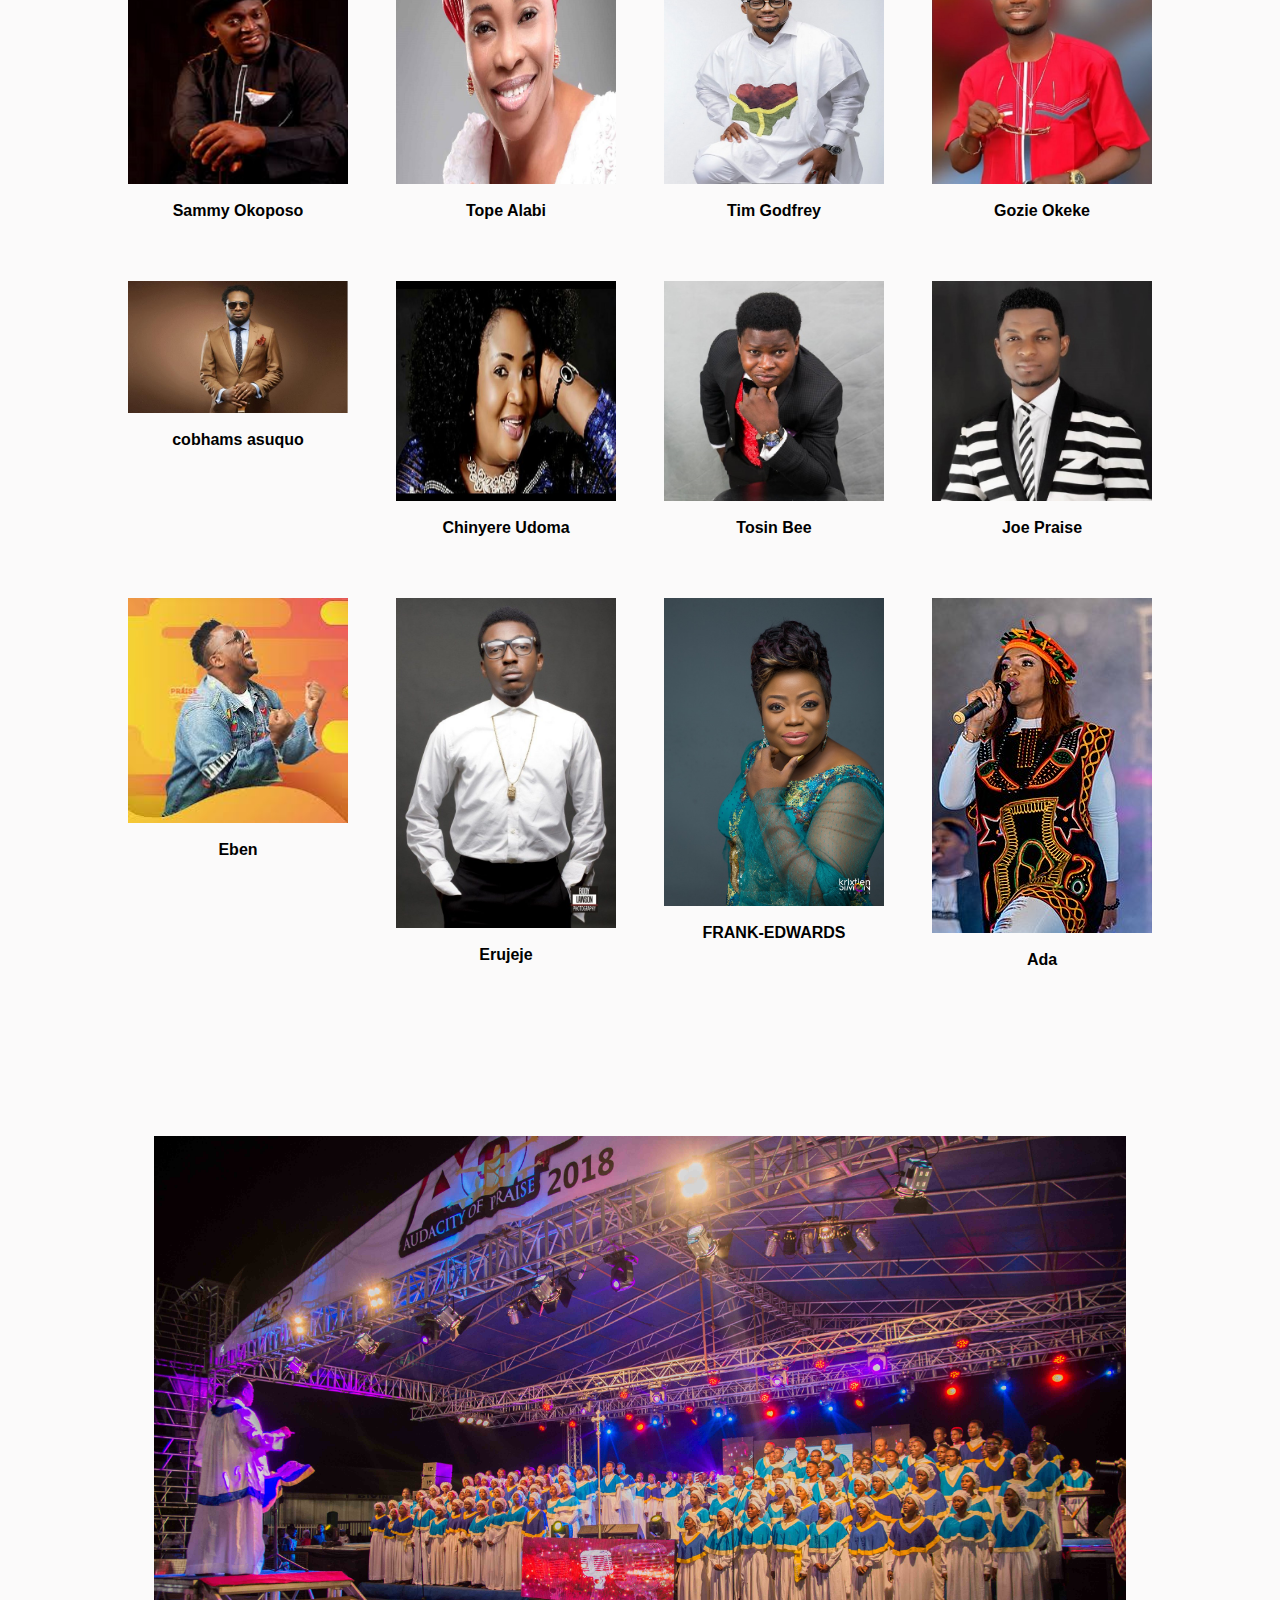
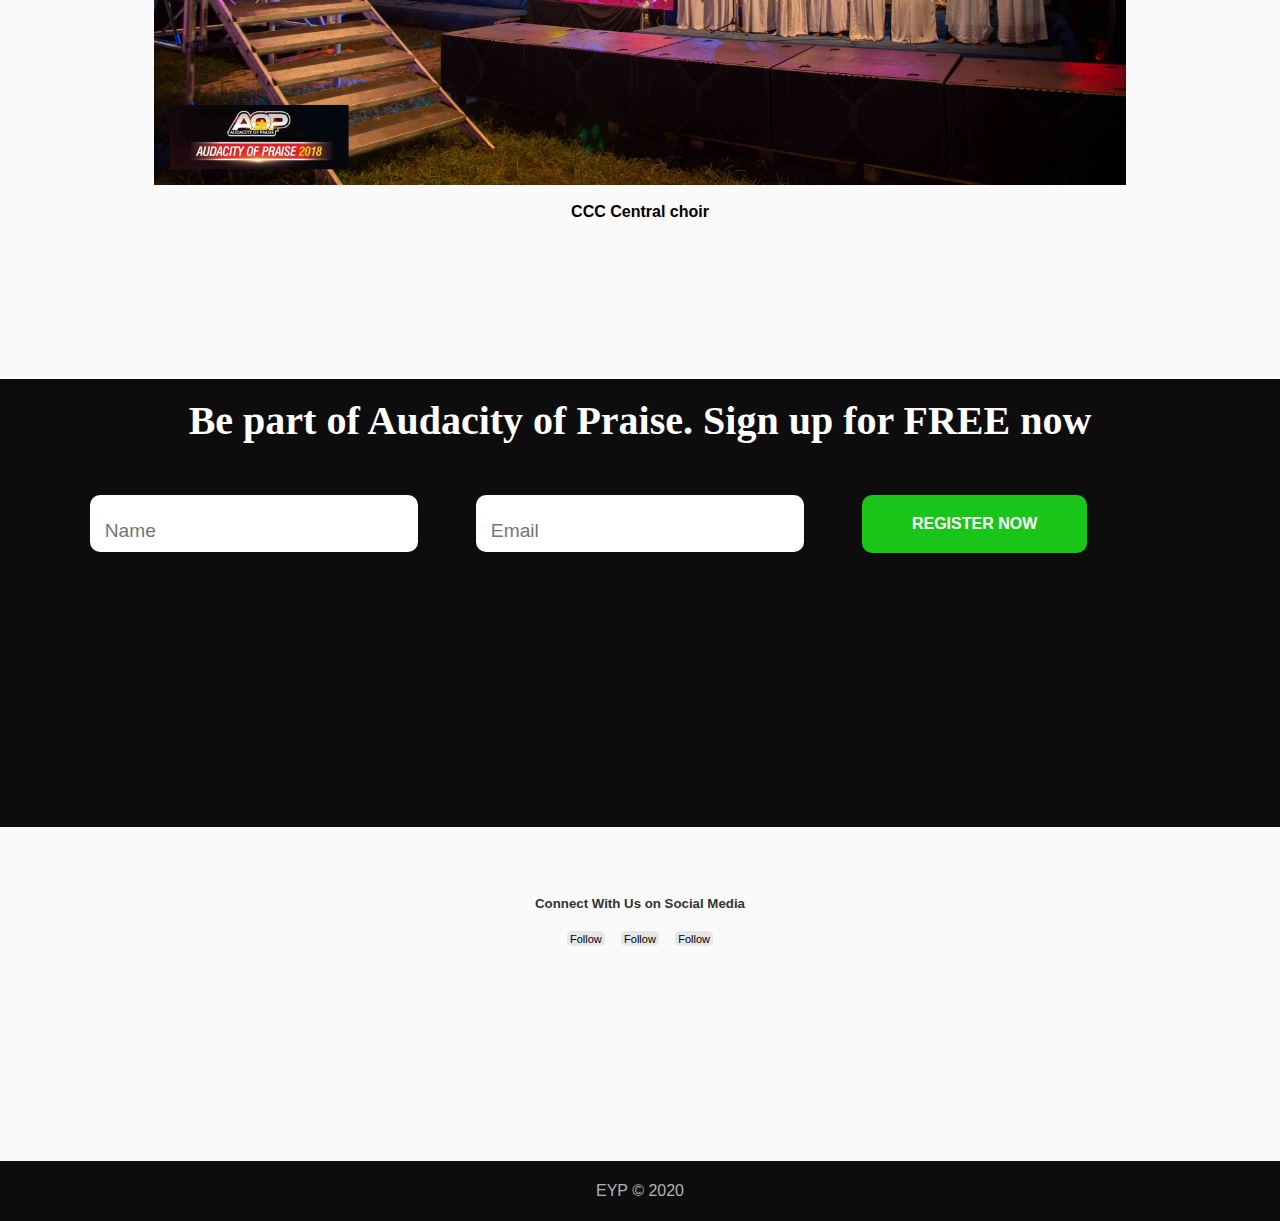
==== commit 3efc75b6: "complete" ====
--- a/index.html
+++ b/index.html
@@ -19,7 +19,7 @@
     <div class="menu2">
       <ul class="menu">
         <li class="menu-item current"><a href="index.html" class="menu-link">Home</a></li>
-        <li class="menu-item "><a href="about.html" class="menu-link"About EYP</a></li>
+        <li class="menu-item "><a href="about.html" class="menu-link"About EYP>About</a></li>
         <li class="menu-item"><a href="contact.html" class="menu-link">Contact</a></li>
       </ul>
     </div>
--- a/css/main.css
+++ b/css/main.css
@@ -18,8 +18,8 @@
     -ms-transition: all 0.6s ease-out;
     -o-transition: all 0.6s ease-out; }
   header .menu2.show {
-    top: 15%;
-    height: 85vh;
+    top: 12.5%;
+    height: 88vh;
     transition: all 0.6s ease-out;
     -webkit-transition: all 0.6s ease-out;
     -moz-transition: all 0.6s ease-out;
@@ -267,7 +267,7 @@
       text-shadow: 3px 2px 2px 2px black;
       color: white;
       position: absolute;
-      font-family: "Trebuchet MS", "Lucida Sans Unicode", "Lucida Grande", "Lucida Sans", Arial, sans-serif;
+      font-family: "Playfair Display", Georgia, "Times New Roman", serif;
       word-spacing: -0.3rem;
       transition: all 0.6s ease-out;
       -webkit-transition: all 0.6s ease-out;
@@ -297,7 +297,7 @@
     padding-top: 1rem;
     color: white;
     text-align: center;
-    font-family: "Trebuchet MS", "Lucida Sans Unicode", "Lucida Grande", "Lucida Sans", Arial, sans-serif;
+    font-family: "Playfair Display", Georgia, "Times New Roman", serif;
     font-size: 2.5rem; }
 
 .breifing {
@@ -326,14 +326,16 @@
     font-size: 1.5rem; }
   .breifing .event-2 h3, .breifing .event-3 h3 {
     color: #333333;
-    font-size: 2rem; }
+    font-size: 2rem;
+    font-family: "Playfair Display", Georgia, "Times New Roman", serif; }
 
 .ministers {
   margin: 2rem 0; }
   .ministers h1 {
     text-align: center;
     margin: 2rem;
-    font-size: 2rem; }
+    font-size: 2rem;
+    font-family: "Playfair Display", Georgia, "Times New Roman", serif; }
   .ministers .theminsters {
     display: grid;
     grid-template-columns: repeat(3, 1fr);
@@ -387,7 +389,7 @@
     margin: 1.5rem;
     font-size: 2rem;
     text-align: center;
-    font-family: "Trebuchet MS", "Lucida Sans Unicode", "Lucida Grande", "Lucida Sans", Arial, sans-serif; }
+    font-family: "Playfair Display", Georgia, "Times New Roman", serif; }
   .artistes .ourartistes {
     display: grid;
     grid-gap: 3rem;
@@ -400,19 +402,6 @@
     margin: 12%; }
     .artistes .guest-13 img {
       width: 100%; }
-    .artistes .guest-13:hover {
-      transition: all 0.6s ease-out;
-      -webkit-transition: all 0.6s ease-out;
-      -moz-transition: all 0.6s ease-out;
-      -ms-transition: all 0.6s ease-out;
-      -o-transition: all 0.6s ease-out;
-      transform: scale(1.05);
-      -webkit-transform: scale(1.05);
-      -moz-transform: scale(1.05);
-      -ms-transform: scale(1.05);
-      -o-transform: scale(1.05);
-      box-shadow: 1px 1px 2px 2px #00000017,1px -1px 2px -2px #000000dc;
-      background-color: #ffffff; }
   .artistes p:hover {
     color: #671081; }
 
@@ -483,7 +472,7 @@
     align-items: center;
     text-align: center; }
     .about .main1 h1 {
-      font-family: "Trebuchet MS", "Lucida Sans Unicode", "Lucida Grande", "Lucida Sans", Arial, sans-serif;
+      font-family: "Playfair Display", Georgia, "Times New Roman", serif;
       font-size: 3.8rem; }
   .about .main2 {
     width: 60%;
@@ -493,7 +482,7 @@
       color: #4d4d4d;
       padding: 5vh; }
       .about .main2 .mainContent h2 {
-        font-family: "Trebuchet MS", "Lucida Sans Unicode", "Lucida Grande", "Lucida Sans", Arial, sans-serif;
+        font-family: "Playfair Display", Georgia, "Times New Roman", serif;
         text-align: center;
         font-size: 2.5rem; }
       .about .main2 .mainContent p {
@@ -528,15 +517,16 @@
     .about .main2 .mainContent > p {
       width: 80%; }
   .ministers .theminsters {
-    display: block; }
+    display: block;
+    overflow-y: hidden; }
     .ministers .theminsters .word {
-      margin: 3rem 0;
+      margin: 4rem auto;
       padding-bottom: 1rem;
-      width: 70%;
-      margin: auto; }
+      width: 70%; }
   .artistes .ourartistes {
     display: grid;
-    grid-template-columns: repeat(3, 1fr); } }
+    grid-template-columns: repeat(3, 1fr);
+    overflow-y: hidden; } }
 
 @media screen and (max-width: 788px) {
   .about .main1 {
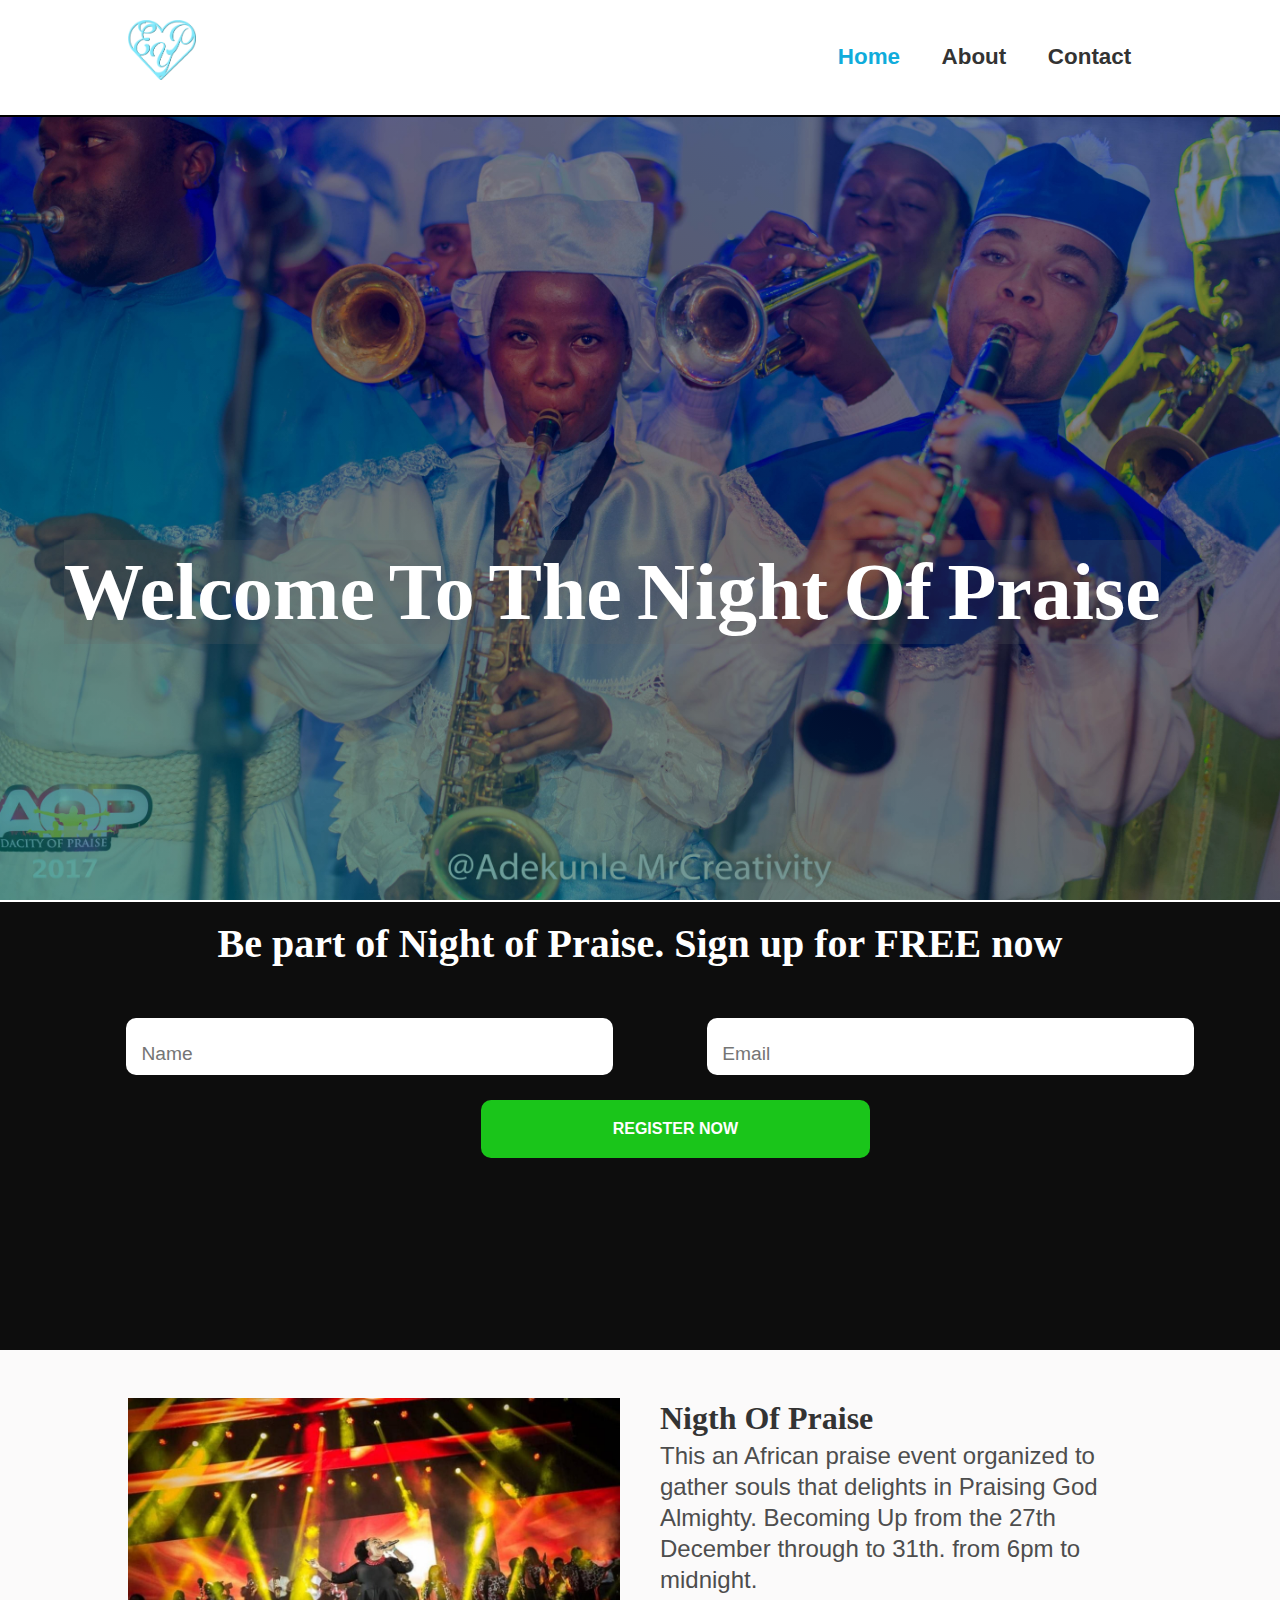
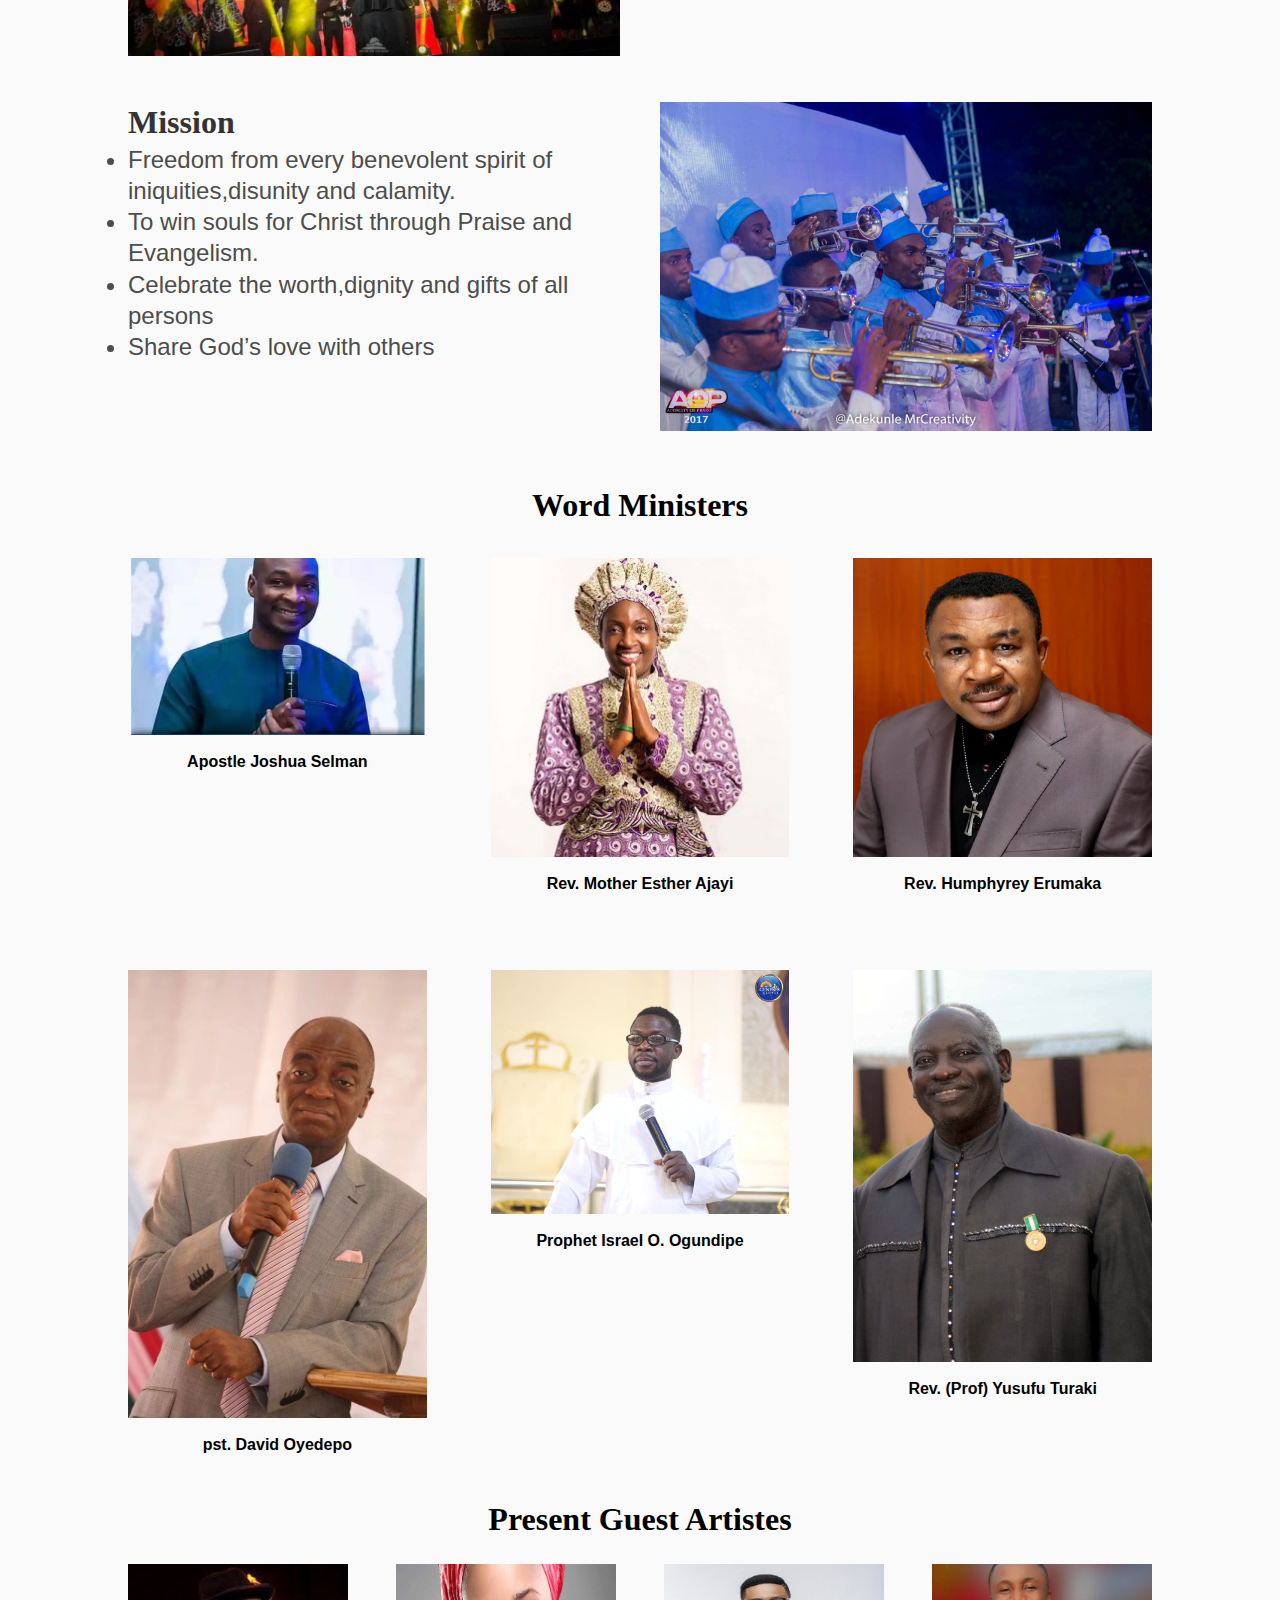
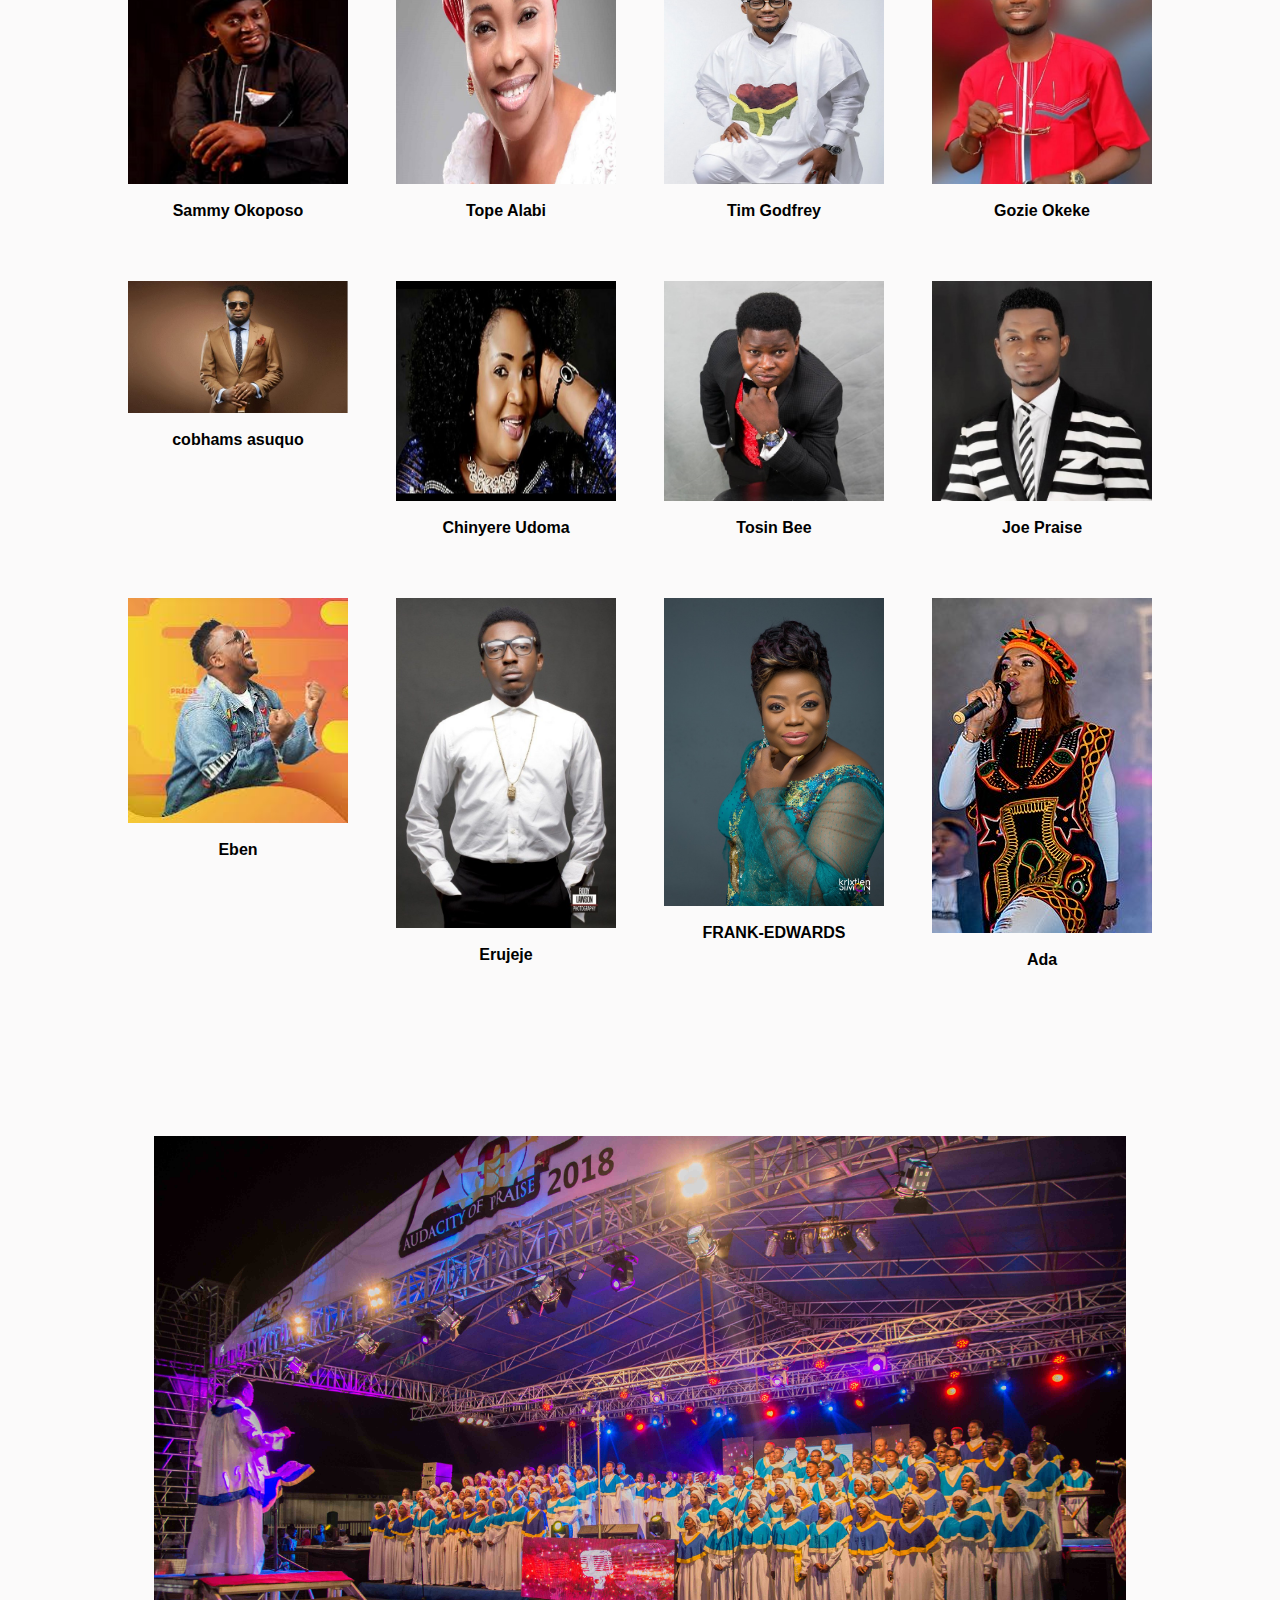
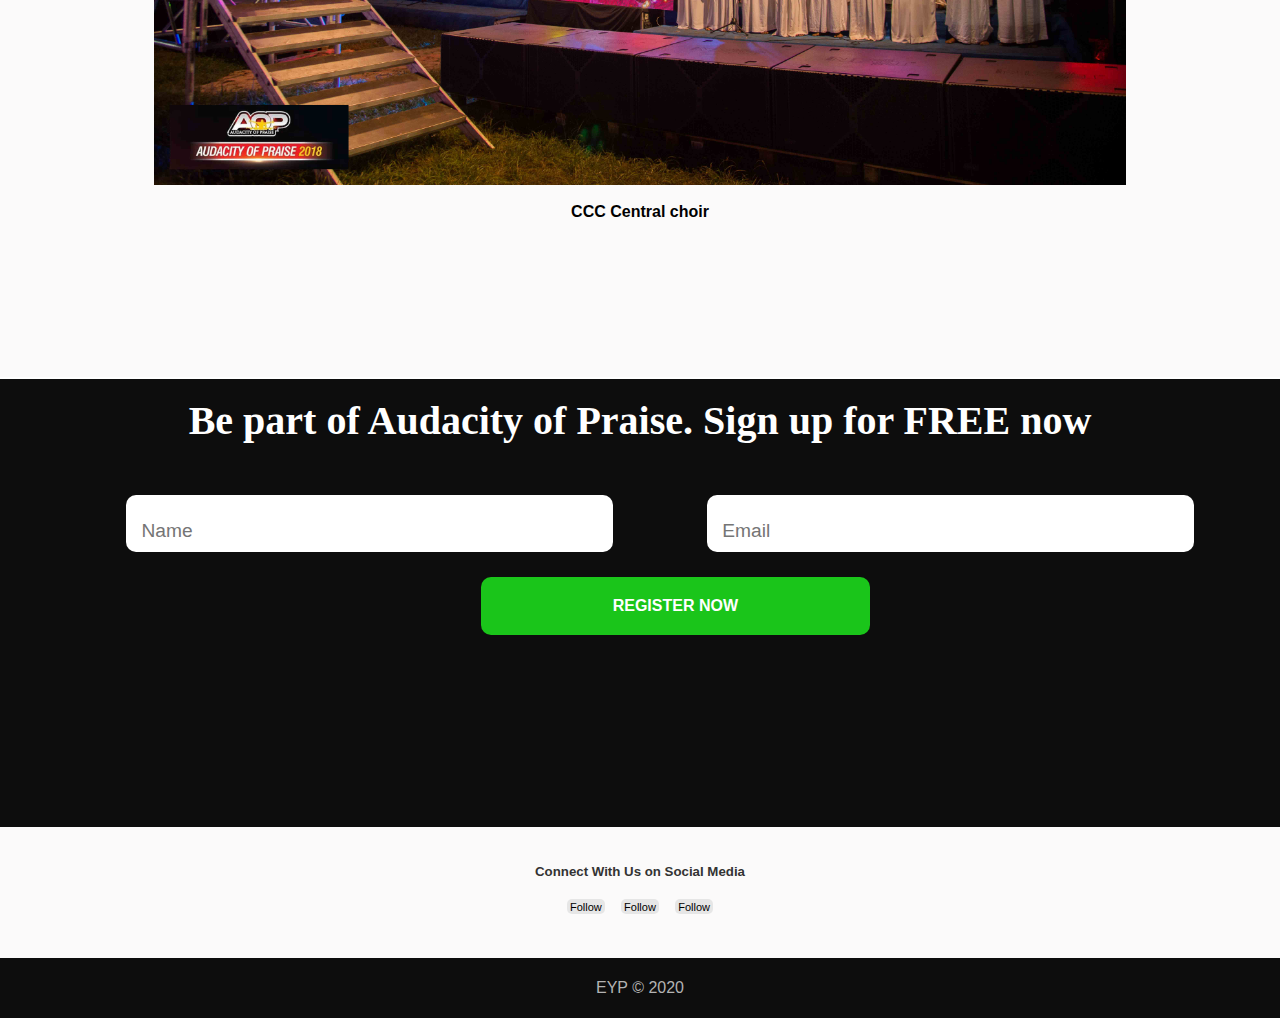
==== commit 5c942b92: "lala boss Complete" ====
--- a/index.html
+++ b/index.html
@@ -19,7 +19,7 @@
     <div class="menu2">
       <ul class="menu">
         <li class="menu-item current"><a href="index.html" class="menu-link">Home</a></li>
-        <li class="menu-item "><a href="about.html" class="menu-link"About EYP>About</a></li>
+        <li class="menu-item "><a href="about.html" class="menu-link">About</a></li>
         <li class="menu-item"><a href="contact.html" class="menu-link">Contact</a></li>
       </ul>
     </div>
@@ -33,7 +33,7 @@
       
        <ul class="nav-list">
          <li class="nav-item current"><a href="index.html" class="nav-link">Home</a></li>
-         <li class="nav-item "><a href="about.html" class="nav-link">About AOP</a></li>
+         <li class="nav-item "><a href="about.html" class="nav-link">About</a></li>
          <li class="nav-item"><a href="contact.html" class="nav-link">Contact</a></li>
        </ul>
      </nav>
@@ -41,7 +41,7 @@
      
       <h1 class="two">Welcome To The Night Of Praise</h1>
       
-       <h2 class="one">Welcome To The Night Of Praise, </h2>
+      
      </div>
    </header>
    <!-- singup  REGISTER-->
--- a/css/main.css
+++ b/css/main.css
@@ -115,7 +115,7 @@
 
 .donationFrom {
   display: block;
-  width: 70%;
+  width: 90%;
   margin: 5vh auto; }
   .donationFrom .input-field {
     margin: 20px 0 0 40vh; }
@@ -406,8 +406,8 @@
     color: #671081; }
 
 .connect {
-  margin-top: 4rem;
-  height: 30vh; }
+  margin: 2rem 0;
+  max-height: 20vh; }
   .connect h5 {
     text-align: center;
     color: #333333;
@@ -505,6 +505,23 @@
       text-align: center;
       line-height: 25px; }
 
+@media screen and (min-width: 1171px) {
+  header .nav-wrapper img {
+    height: 60px; }
+  header .nav-wrapper .nav-item .nav-link {
+    font-size: 1.4rem; }
+  header .showcase .two {
+    left: 5vw;
+    font-size: 5rem; }
+  .singup .form1 .input-field {
+    width: 40%;
+    margin: 0 0 25px 40px; }
+    .singup .form1 .input-field .btn {
+      width: 80%;
+      margin-left: 5vw; }
+  .connect .connectmeadia .connectmeadia-us > span {
+    font-size: 20px; } }
+
 @media screen and (min-width: 769px) and (max-width: 1170px) {
   * {
     overflow-x: hidden; }
@@ -595,19 +612,27 @@
     width: 100%;
     padding: 1rem;
     font-size: 13px; }
-  .showcase > .two {
-    display: none; }
-  .showcase .one {
-    display: inline-block;
-    color: white;
-    position: absolute;
-    font-size: 1.8rem;
-    text-align: center;
-    top: 70vh;
-    left: 3%;
-    transition: all 0.6s ease-out;
-    -webkit-transition: all 0.6s ease-out;
-    -moz-transition: all 0.6s ease-out;
-    -ms-transition: all 0.6s ease-out;
-    -o-transition: all 0.6s ease-out;
-    background-color: rgba(102, 102, 102, 0.2); } }
+  header .showcase > .two {
+    font-size: 2.5rem;
+    left: -2%;
+    top: 70vh; }
+  .contact {
+    min-height: 150vh; } }
+
+@media screen and (max-width: 375px) {
+  .main2 .mainContent h2 {
+    font-size: 0.5rem; }
+  .main2 .mainContent p {
+    font-size: 0.8rem; }
+  body {
+    overflow-x: hidden; }
+  .contact {
+    max-height: 180vh; }
+    .contact .contactMain h1 {
+      font-size: 1.5rem;
+      margin: -40px 0 10px 0;
+      text-align: left; }
+    .contact .donationFrom {
+      width: 90%; }
+      .contact .donationFrom .input-field {
+        margin: 10px; } }
